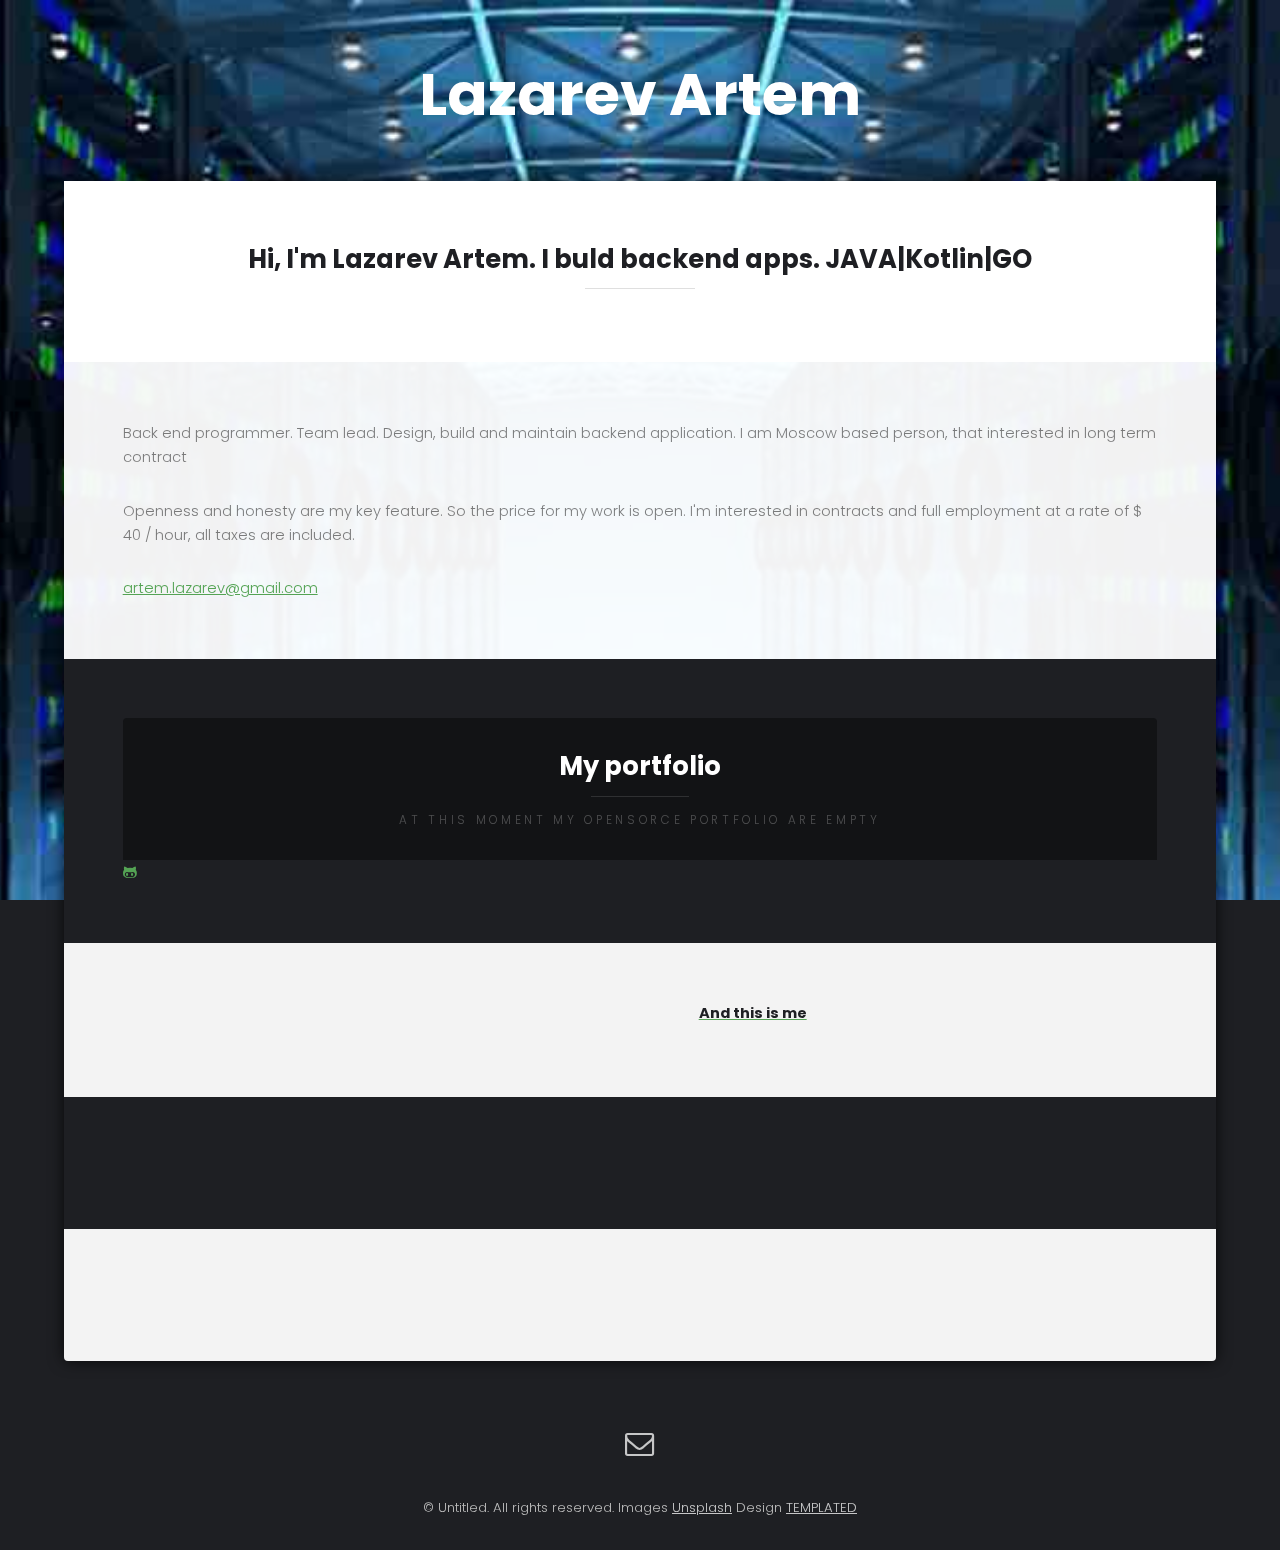
==== www/index.html @ 6e10d2b7 "init" ====
<!DOCTYPE HTML>

<html>
	<head>
		<title>LA</title>
		<meta charset="utf-8" />
		<meta name="viewport" content="width=device-width, initial-scale=1" />
		<link rel="stylesheet" href="assets/css/main.css" />

		<script async src="https://www.googletagmanager.com/gtag/js?id=UA-123275744-1"></script>
	  <script>
	    window.dataLayer = window.dataLayer || [];
	    function gtag(){dataLayer.push(arguments);}
	    gtag('js', new Date());
	  gtag('config', 'UA-123275744-1');
	  </script>

	</head>
	<script type="text/javascript">
	    function gen_mail_to_link(lhs,rhs,subject) {
	        document.write("<a href=\"mailto");
	        document.write(":" + lhs + "@");
	        document.write(rhs + "?subject=" + subject + "\">" + lhs + "@" + rhs + "<\/a>");
	    }
	</script>

	<body>

		<!-- Header -->
			<header id="header">
				<div class="logo"><a href="#">Lazarev Artem<span></span></a></div>
			</header>
		<!-- Main -->
			<section id="main">
				<div class="inner">

				<!-- One -->
					<section id="one" class="wrapper style1">

						<div class="image fit flush">
							<img src="" alt="" />
						</div>
						<header class="special">
							<h2>Hi, I'm Lazarev Artem. I buld backend apps. JAVA|Kotlin|GO</h2>
							<p></p>
						</header>
						<div class="content">
							<p>Back end programmer. Team lead. Design, build and maintain backend application. I am Moscow based person, that interested in long term contract </p>
							<p>Openness and honesty are my key feature. So the price for my work is open. I'm interested in contracts and full employment at a rate of $ 40 / hour, all taxes are included.</p>
							<p>
								<script type="text/javascript">
								    gen_mail_to_link('artem.lazarev','gmail.com','mail from homepage');
								</script>
								<noscript>
								  <em>Email address protected by JavaScript. Activate JavaScript to see the email.</em>
								</noscript>
							</p>

						</div>
					</section>

				<!-- Two -->
					<section id="two" class="wrapper style2">
						<header>
							<h2>My portfolio</h2>
							<p>At this moment my opensorce portfolio are empty</p>
						</header>
						<div class="content">
							<div class="gallery">
								<div class="4u">
									<div class="image fit flush">
										<a href="https://developer.github.com/assets/images/hero-circuit-bg.svg" class="icon fa-github-alt"><span class="label">github profile</span></a>
									</div>
								</div>
								<div>
									<div class="image fit flush">
										<a href=""><img src="" alt="" /></a>
									</div>
								</div>
								<div>
									<div class="image fit flush">
										<a href=""><img src="" alt="" /></a>
									</div>
								</div>
								<div>
									<div class="image fit flush">
										<a href=""><img src="" alt="" /></a>
									</div>
								</div>
							</div>
						</div>
					</section>

				<!-- Three -->
					<section id="three" class="wrapper">
						<div class="spotlight">
							<div class="4u gallery">
								<div class="image left">
									<a href="https://pp.userapi.com/c630120/v630120530/25cd3/kszMlzkMTBA.jpg">
									<img src="https://pp.userapi.com/c630120/v630120889/5b6c9/kuyHldd5pmo.jpg?ava=1" alt="" />
								</div>
							</div>
							<div class="inner">
								<h1>And this is me</h1>
								<p></p>
							</div>
						</div>
						<div class="spotlight alt">
							<div class="image flush"><img src="" alt="" /></div>
							<div  class="inner">
								<h3></h3>
								<p></p>
							</div>
						</div>
						<div class="spotlight">
							<div class="image flush"><img src="" alt="" /></div>
							<div class="inner">
								<h3></h3>
								<p></p>
							</div>
						</div>
					</section>

				</div>
			</section>

		<!-- Footer -->
			<footer id="footer">
				<div class="container">
					<ul class="icons">
						<li><a href="#" class="icon fa-envelope-o"><span class="label">Email</span></a></li>
					</ul>
				</div>
				<div class="copyright">
					&copy; Untitled. All rights reserved. Images <a href="https://unsplash.com">Unsplash</a> Design <a href="https://templated.co">TEMPLATED</a>
				</div>
			</footer>

		<!-- Scripts -->
			<script src="assets/js/jquery.min.js"></script>
			<script src="assets/js/jquery.poptrox.min.js"></script>
			<script src="assets/js/skel.min.js"></script>
			<script src="assets/js/util.js"></script>
			<script src="assets/js/main.js"></script>

	</body>
</html>
---- www/assets/css/main.css ----
@import url(font-awesome.min.css);
@import url("https://fonts.googleapis.com/css?family=Poppins:300,400,500,600,700");

/*
	Caminar by TEMPLATED
	templated.co @templatedco
	Released for free under the Creative Commons Attribution 3.0 license (templated.co/license)
*/

/* Reset */

	html, body, div, span, applet, object, iframe, h1, h2, h3, h4, h5, h6, p, blockquote, pre, a, abbr, acronym, address, big, cite, code, del, dfn, em, img, ins, kbd, q, s, samp, small, strike, strong, sub, sup, tt, var, b, u, i, center, dl, dt, dd, ol, ul, li, fieldset, form, label, legend, table, caption, tbody, tfoot, thead, tr, th, td, article, aside, canvas, details, embed, figure, figcaption, footer, header, hgroup, menu, nav, output, ruby, section, summary, time, mark, audio, video {
		margin: 0;
		padding: 0;
		border: 0;
		font-size: 100%;
		font: inherit;
		vertical-align: baseline;
	}

	article, aside, details, figcaption, figure, footer, header, hgroup, menu, nav, section {
		display: block;
	}

	body {
		line-height: 1;
	}

	ol, ul {
		list-style: none;
	}

	blockquote, q {
		quotes: none;
	}

	blockquote:before, blockquote:after, q:before, q:after {
		content: '';
		content: none;
	}

	table {
		border-collapse: collapse;
		border-spacing: 0;
	}

	body {
		-webkit-text-size-adjust: none;
	}

/* Box Model */

	*, *:before, *:after {
		-moz-box-sizing: border-box;
		-webkit-box-sizing: border-box;
		box-sizing: border-box;
	}

/* Containers */

	.container {
		margin-left: auto;
		margin-right: auto;
	}

	.container.\31 25\25 {
		width: 100%;
		max-width: 100rem;
		min-width: 80rem;
	}

	.container.\37 5\25 {
		width: 60rem;
	}

	.container.\35 0\25 {
		width: 40rem;
	}

	.container.\32 5\25 {
		width: 20rem;
	}

	.container {
		width: 80rem;
	}

	@media screen and (max-width: 1680px) {

		.container.\31 25\25 {
			width: 100%;
			max-width: 100rem;
			min-width: 80rem;
		}

		.container.\37 5\25 {
			width: 60rem;
		}

		.container.\35 0\25 {
			width: 40rem;
		}

		.container.\32 5\25 {
			width: 20rem;
		}

		.container {
			width: 80rem;
		}

	}

	@media screen and (max-width: 1280px) {

		.container.\31 25\25 {
			width: 100%;
			max-width: 81.25rem;
			min-width: 65rem;
		}

		.container.\37 5\25 {
			width: 48.75rem;
		}

		.container.\35 0\25 {
			width: 32.5rem;
		}

		.container.\32 5\25 {
			width: 16.25rem;
		}

		.container {
			width: 65rem;
		}

	}

	@media screen and (max-width: 980px) {

		.container.\31 25\25 {
			width: 100%;
			max-width: 112.5%;
			min-width: 90%;
		}

		.container.\37 5\25 {
			width: 67.5%;
		}

		.container.\35 0\25 {
			width: 45%;
		}

		.container.\32 5\25 {
			width: 22.5%;
		}

		.container {
			width: 90%;
		}

	}

	@media screen and (max-width: 736px) {

		.container.\31 25\25 {
			width: 100%;
			max-width: 112.5%;
			min-width: 90%;
		}

		.container.\37 5\25 {
			width: 67.5%;
		}

		.container.\35 0\25 {
			width: 45%;
		}

		.container.\32 5\25 {
			width: 22.5%;
		}

		.container {
			width: 90% !important;
		}

	}

	@media screen and (max-width: 480px) {

		.container.\31 25\25 {
			width: 100%;
			max-width: 112.5%;
			min-width: 90%;
		}

		.container.\37 5\25 {
			width: 67.5%;
		}

		.container.\35 0\25 {
			width: 45%;
		}

		.container.\32 5\25 {
			width: 22.5%;
		}

		.container {
			width: 90% !important;
		}

	}

/* Grid */

	.row {
		border-bottom: solid 1px transparent;
		-moz-box-sizing: border-box;
		-webkit-box-sizing: border-box;
		box-sizing: border-box;
	}

	.row > * {
		float: left;
		-moz-box-sizing: border-box;
		-webkit-box-sizing: border-box;
		box-sizing: border-box;
	}

	.row:after, .row:before {
		content: '';
		display: block;
		clear: both;
		height: 0;
	}

	.row.uniform > * > :first-child {
		margin-top: 0;
	}

	.row.uniform > * > :last-child {
		margin-bottom: 0;
	}

	.row.\30 \25 > * {
		padding: 0 0 0 0rem;
	}

	.row.\30 \25 {
		margin: 0 0 -1px 0rem;
	}

	.row.uniform.\30 \25 > * {
		padding: 0rem 0 0 0rem;
	}

	.row.uniform.\30 \25 {
		margin: 0rem 0 -1px 0rem;
	}

	.row > * {
		padding: 0 0 0 2rem;
	}

	.row {
		margin: 0 0 -1px -2rem;
	}

	.row.uniform > * {
		padding: 2rem 0 0 2rem;
	}

	.row.uniform {
		margin: -2rem 0 -1px -2rem;
	}

	.row.\32 00\25 > * {
		padding: 0 0 0 4rem;
	}

	.row.\32 00\25 {
		margin: 0 0 -1px -4rem;
	}

	.row.uniform.\32 00\25 > * {
		padding: 4rem 0 0 4rem;
	}

	.row.uniform.\32 00\25 {
		margin: -4rem 0 -1px -4rem;
	}

	.row.\31 50\25 > * {
		padding: 0 0 0 3rem;
	}

	.row.\31 50\25 {
		margin: 0 0 -1px -3rem;
	}

	.row.uniform.\31 50\25 > * {
		padding: 3rem 0 0 3rem;
	}

	.row.uniform.\31 50\25 {
		margin: -3rem 0 -1px -3rem;
	}

	.row.\35 0\25 > * {
		padding: 0 0 0 1rem;
	}

	.row.\35 0\25 {
		margin: 0 0 -1px -1rem;
	}

	.row.uniform.\35 0\25 > * {
		padding: 1rem 0 0 1rem;
	}

	.row.uniform.\35 0\25 {
		margin: -1rem 0 -1px -1rem;
	}

	.row.\32 5\25 > * {
		padding: 0 0 0 0.5rem;
	}

	.row.\32 5\25 {
		margin: 0 0 -1px -0.5rem;
	}

	.row.uniform.\32 5\25 > * {
		padding: 0.5rem 0 0 0.5rem;
	}

	.row.uniform.\32 5\25 {
		margin: -0.5rem 0 -1px -0.5rem;
	}

	.\31 2u, .\31 2u\24 {
		width: 100%;
		clear: none;
		margin-left: 0;
	}

	.\31 1u, .\31 1u\24 {
		width: 91.6666666667%;
		clear: none;
		margin-left: 0;
	}

	.\31 0u, .\31 0u\24 {
		width: 83.3333333333%;
		clear: none;
		margin-left: 0;
	}

	.\39 u, .\39 u\24 {
		width: 75%;
		clear: none;
		margin-left: 0;
	}

	.\38 u, .\38 u\24 {
		width: 66.6666666667%;
		clear: none;
		margin-left: 0;
	}

	.\37 u, .\37 u\24 {
		width: 58.3333333333%;
		clear: none;
		margin-left: 0;
	}

	.\36 u, .\36 u\24 {
		width: 50%;
		clear: none;
		margin-left: 0;
	}

	.\35 u, .\35 u\24 {
		width: 41.6666666667%;
		clear: none;
		margin-left: 0;
	}

	.\34 u, .\34 u\24 {
		width: 33.3333333333%;
		clear: none;
		margin-left: 0;
	}

	.\33 u, .\33 u\24 {
		width: 25%;
		clear: none;
		margin-left: 0;
	}

	.\32 u, .\32 u\24 {
		width: 16.6666666667%;
		clear: none;
		margin-left: 0;
	}

	.\31 u, .\31 u\24 {
		width: 8.3333333333%;
		clear: none;
		margin-left: 0;
	}

	.\31 2u\24 + *,
	.\31 1u\24 + *,
	.\31 0u\24 + *,
	.\39 u\24 + *,
	.\38 u\24 + *,
	.\37 u\24 + *,
	.\36 u\24 + *,
	.\35 u\24 + *,
	.\34 u\24 + *,
	.\33 u\24 + *,
	.\32 u\24 + *,
	.\31 u\24 + * {
		clear: left;
	}

	.\-11u {
		margin-left: 91.66667%;
	}

	.\-10u {
		margin-left: 83.33333%;
	}

	.\-9u {
		margin-left: 75%;
	}

	.\-8u {
		margin-left: 66.66667%;
	}

	.\-7u {
		margin-left: 58.33333%;
	}

	.\-6u {
		margin-left: 50%;
	}

	.\-5u {
		margin-left: 41.66667%;
	}

	.\-4u {
		margin-left: 33.33333%;
	}

	.\-3u {
		margin-left: 25%;
	}

	.\-2u {
		margin-left: 16.66667%;
	}

	.\-1u {
		margin-left: 8.33333%;
	}

	@media screen and (max-width: 1680px) {

		.row > * {
			padding: 0 0 0 2rem;
		}

		.row {
			margin: 0 0 -1px -2rem;
		}

		.row.uniform > * {
			padding: 2rem 0 0 2rem;
		}

		.row.uniform {
			margin: -2rem 0 -1px -2rem;
		}

		.row.\32 00\25 > * {
			padding: 0 0 0 4rem;
		}

		.row.\32 00\25 {
			margin: 0 0 -1px -4rem;
		}

		.row.uniform.\32 00\25 > * {
			padding: 4rem 0 0 4rem;
		}

		.row.uniform.\32 00\25 {
			margin: -4rem 0 -1px -4rem;
		}

		.row.\31 50\25 > * {
			padding: 0 0 0 3rem;
		}

		.row.\31 50\25 {
			margin: 0 0 -1px -3rem;
		}

		.row.uniform.\31 50\25 > * {
			padding: 3rem 0 0 3rem;
		}

		.row.uniform.\31 50\25 {
			margin: -3rem 0 -1px -3rem;
		}

		.row.\35 0\25 > * {
			padding: 0 0 0 1rem;
		}

		.row.\35 0\25 {
			margin: 0 0 -1px -1rem;
		}

		.row.uniform.\35 0\25 > * {
			padding: 1rem 0 0 1rem;
		}

		.row.uniform.\35 0\25 {
			margin: -1rem 0 -1px -1rem;
		}

		.row.\32 5\25 > * {
			padding: 0 0 0 0.5rem;
		}

		.row.\32 5\25 {
			margin: 0 0 -1px -0.5rem;
		}

		.row.uniform.\32 5\25 > * {
			padding: 0.5rem 0 0 0.5rem;
		}

		.row.uniform.\32 5\25 {
			margin: -0.5rem 0 -1px -0.5rem;
		}

		.\31 2u\28xlarge\29, .\31 2u\24\28xlarge\29 {
			width: 100%;
			clear: none;
			margin-left: 0;
		}

		.\31 1u\28xlarge\29, .\31 1u\24\28xlarge\29 {
			width: 91.6666666667%;
			clear: none;
			margin-left: 0;
		}

		.\31 0u\28xlarge\29, .\31 0u\24\28xlarge\29 {
			width: 83.3333333333%;
			clear: none;
			margin-left: 0;
		}

		.\39 u\28xlarge\29, .\39 u\24\28xlarge\29 {
			width: 75%;
			clear: none;
			margin-left: 0;
		}

		.\38 u\28xlarge\29, .\38 u\24\28xlarge\29 {
			width: 66.6666666667%;
			clear: none;
			margin-left: 0;
		}

		.\37 u\28xlarge\29, .\37 u\24\28xlarge\29 {
			width: 58.3333333333%;
			clear: none;
			margin-left: 0;
		}

		.\36 u\28xlarge\29, .\36 u\24\28xlarge\29 {
			width: 50%;
			clear: none;
			margin-left: 0;
		}

		.\35 u\28xlarge\29, .\35 u\24\28xlarge\29 {
			width: 41.6666666667%;
			clear: none;
			margin-left: 0;
		}

		.\34 u\28xlarge\29, .\34 u\24\28xlarge\29 {
			width: 33.3333333333%;
			clear: none;
			margin-left: 0;
		}

		.\33 u\28xlarge\29, .\33 u\24\28xlarge\29 {
			width: 25%;
			clear: none;
			margin-left: 0;
		}

		.\32 u\28xlarge\29, .\32 u\24\28xlarge\29 {
			width: 16.6666666667%;
			clear: none;
			margin-left: 0;
		}

		.\31 u\28xlarge\29, .\31 u\24\28xlarge\29 {
			width: 8.3333333333%;
			clear: none;
			margin-left: 0;
		}

		.\31 2u\24\28xlarge\29 + *,
		.\31 1u\24\28xlarge\29 + *,
		.\31 0u\24\28xlarge\29 + *,
		.\39 u\24\28xlarge\29 + *,
		.\38 u\24\28xlarge\29 + *,
		.\37 u\24\28xlarge\29 + *,
		.\36 u\24\28xlarge\29 + *,
		.\35 u\24\28xlarge\29 + *,
		.\34 u\24\28xlarge\29 + *,
		.\33 u\24\28xlarge\29 + *,
		.\32 u\24\28xlarge\29 + *,
		.\31 u\24\28xlarge\29 + * {
			clear: left;
		}

		.\-11u\28xlarge\29 {
			margin-left: 91.66667%;
		}

		.\-10u\28xlarge\29 {
			margin-left: 83.33333%;
		}

		.\-9u\28xlarge\29 {
			margin-left: 75%;
		}

		.\-8u\28xlarge\29 {
			margin-left: 66.66667%;
		}

		.\-7u\28xlarge\29 {
			margin-left: 58.33333%;
		}

		.\-6u\28xlarge\29 {
			margin-left: 50%;
		}

		.\-5u\28xlarge\29 {
			margin-left: 41.66667%;
		}

		.\-4u\28xlarge\29 {
			margin-left: 33.33333%;
		}

		.\-3u\28xlarge\29 {
			margin-left: 25%;
		}

		.\-2u\28xlarge\29 {
			margin-left: 16.66667%;
		}

		.\-1u\28xlarge\29 {
			margin-left: 8.33333%;
		}

	}

	@media screen and (max-width: 1280px) {

		.row > * {
			padding: 0 0 0 1.5rem;
		}

		.row {
			margin: 0 0 -1px -1.5rem;
		}

		.row.uniform > * {
			padding: 1.5rem 0 0 1.5rem;
		}

		.row.uniform {
			margin: -1.5rem 0 -1px -1.5rem;
		}

		.row.\32 00\25 > * {
			padding: 0 0 0 3rem;
		}

		.row.\32 00\25 {
			margin: 0 0 -1px -3rem;
		}

		.row.uniform.\32 00\25 > * {
			padding: 3rem 0 0 3rem;
		}

		.row.uniform.\32 00\25 {
			margin: -3rem 0 -1px -3rem;
		}

		.row.\31 50\25 > * {
			padding: 0 0 0 2.25rem;
		}

		.row.\31 50\25 {
			margin: 0 0 -1px -2.25rem;
		}

		.row.uniform.\31 50\25 > * {
			padding: 2.25rem 0 0 2.25rem;
		}

		.row.uniform.\31 50\25 {
			margin: -2.25rem 0 -1px -2.25rem;
		}

		.row.\35 0\25 > * {
			padding: 0 0 0 0.75rem;
		}

		.row.\35 0\25 {
			margin: 0 0 -1px -0.75rem;
		}

		.row.uniform.\35 0\25 > * {
			padding: 0.75rem 0 0 0.75rem;
		}

		.row.uniform.\35 0\25 {
			margin: -0.75rem 0 -1px -0.75rem;
		}

		.row.\32 5\25 > * {
			padding: 0 0 0 0.375rem;
		}

		.row.\32 5\25 {
			margin: 0 0 -1px -0.375rem;
		}

		.row.uniform.\32 5\25 > * {
			padding: 0.375rem 0 0 0.375rem;
		}

		.row.uniform.\32 5\25 {
			margin: -0.375rem 0 -1px -0.375rem;
		}

		.\31 2u\28large\29, .\31 2u\24\28large\29 {
			width: 100%;
			clear: none;
			margin-left: 0;
		}

		.\31 1u\28large\29, .\31 1u\24\28large\29 {
			width: 91.6666666667%;
			clear: none;
			margin-left: 0;
		}

		.\31 0u\28large\29, .\31 0u\24\28large\29 {
			width: 83.3333333333%;
			clear: none;
			margin-left: 0;
		}

		.\39 u\28large\29, .\39 u\24\28large\29 {
			width: 75%;
			clear: none;
			margin-left: 0;
		}

		.\38 u\28large\29, .\38 u\24\28large\29 {
			width: 66.6666666667%;
			clear: none;
			margin-left: 0;
		}

		.\37 u\28large\29, .\37 u\24\28large\29 {
			width: 58.3333333333%;
			clear: none;
			margin-left: 0;
		}

		.\36 u\28large\29, .\36 u\24\28large\29 {
			width: 50%;
			clear: none;
			margin-left: 0;
		}

		.\35 u\28large\29, .\35 u\24\28large\29 {
			width: 41.6666666667%;
			clear: none;
			margin-left: 0;
		}

		.\34 u\28large\29, .\34 u\24\28large\29 {
			width: 33.3333333333%;
			clear: none;
			margin-left: 0;
		}

		.\33 u\28large\29, .\33 u\24\28large\29 {
			width: 25%;
			clear: none;
			margin-left: 0;
		}

		.\32 u\28large\29, .\32 u\24\28large\29 {
			width: 16.6666666667%;
			clear: none;
			margin-left: 0;
		}

		.\31 u\28large\29, .\31 u\24\28large\29 {
			width: 8.3333333333%;
			clear: none;
			margin-left: 0;
		}

		.\31 2u\24\28large\29 + *,
		.\31 1u\24\28large\29 + *,
		.\31 0u\24\28large\29 + *,
		.\39 u\24\28large\29 + *,
		.\38 u\24\28large\29 + *,
		.\37 u\24\28large\29 + *,
		.\36 u\24\28large\29 + *,
		.\35 u\24\28large\29 + *,
		.\34 u\24\28large\29 + *,
		.\33 u\24\28large\29 + *,
		.\32 u\24\28large\29 + *,
		.\31 u\24\28large\29 + * {
			clear: left;
		}

		.\-11u\28large\29 {
			margin-left: 91.66667%;
		}

		.\-10u\28large\29 {
			margin-left: 83.33333%;
		}

		.\-9u\28large\29 {
			margin-left: 75%;
		}

		.\-8u\28large\29 {
			margin-left: 66.66667%;
		}

		.\-7u\28large\29 {
			margin-left: 58.33333%;
		}

		.\-6u\28large\29 {
			margin-left: 50%;
		}

		.\-5u\28large\29 {
			margin-left: 41.66667%;
		}

		.\-4u\28large\29 {
			margin-left: 33.33333%;
		}

		.\-3u\28large\29 {
			margin-left: 25%;
		}

		.\-2u\28large\29 {
			margin-left: 16.66667%;
		}

		.\-1u\28large\29 {
			margin-left: 8.33333%;
		}

	}

	@media screen and (max-width: 980px) {

		.row > * {
			padding: 0 0 0 1.5rem;
		}

		.row {
			margin: 0 0 -1px -1.5rem;
		}

		.row.uniform > * {
			padding: 1.5rem 0 0 1.5rem;
		}

		.row.uniform {
			margin: -1.5rem 0 -1px -1.5rem;
		}

		.row.\32 00\25 > * {
			padding: 0 0 0 3rem;
		}

		.row.\32 00\25 {
			margin: 0 0 -1px -3rem;
		}

		.row.uniform.\32 00\25 > * {
			padding: 3rem 0 0 3rem;
		}

		.row.uniform.\32 00\25 {
			margin: -3rem 0 -1px -3rem;
		}

		.row.\31 50\25 > * {
			padding: 0 0 0 2.25rem;
		}

		.row.\31 50\25 {
			margin: 0 0 -1px -2.25rem;
		}

		.row.uniform.\31 50\25 > * {
			padding: 2.25rem 0 0 2.25rem;
		}

		.row.uniform.\31 50\25 {
			margin: -2.25rem 0 -1px -2.25rem;
		}

		.row.\35 0\25 > * {
			padding: 0 0 0 0.75rem;
		}

		.row.\35 0\25 {
			margin: 0 0 -1px -0.75rem;
		}

		.row.uniform.\35 0\25 > * {
			padding: 0.75rem 0 0 0.75rem;
		}

		.row.uniform.\35 0\25 {
			margin: -0.75rem 0 -1px -0.75rem;
		}

		.row.\32 5\25 > * {
			padding: 0 0 0 0.375rem;
		}

		.row.\32 5\25 {
			margin: 0 0 -1px -0.375rem;
		}

		.row.uniform.\32 5\25 > * {
			padding: 0.375rem 0 0 0.375rem;
		}

		.row.uniform.\32 5\25 {
			margin: -0.375rem 0 -1px -0.375rem;
		}

		.\31 2u\28medium\29, .\31 2u\24\28medium\29 {
			width: 100%;
			clear: none;
			margin-left: 0;
		}

		.\31 1u\28medium\29, .\31 1u\24\28medium\29 {
			width: 91.6666666667%;
			clear: none;
			margin-left: 0;
		}

		.\31 0u\28medium\29, .\31 0u\24\28medium\29 {
			width: 83.3333333333%;
			clear: none;
			margin-left: 0;
		}

		.\39 u\28medium\29, .\39 u\24\28medium\29 {
			width: 75%;
			clear: none;
			margin-left: 0;
		}

		.\38 u\28medium\29, .\38 u\24\28medium\29 {
			width: 66.6666666667%;
			clear: none;
			margin-left: 0;
		}

		.\37 u\28medium\29, .\37 u\24\28medium\29 {
			width: 58.3333333333%;
			clear: none;
			margin-left: 0;
		}

		.\36 u\28medium\29, .\36 u\24\28medium\29 {
			width: 50%;
			clear: none;
			margin-left: 0;
		}

		.\35 u\28medium\29, .\35 u\24\28medium\29 {
			width: 41.6666666667%;
			clear: none;
			margin-left: 0;
		}

		.\34 u\28medium\29, .\34 u\24\28medium\29 {
			width: 33.3333333333%;
			clear: none;
			margin-left: 0;
		}

		.\33 u\28medium\29, .\33 u\24\28medium\29 {
			width: 25%;
			clear: none;
			margin-left: 0;
		}

		.\32 u\28medium\29, .\32 u\24\28medium\29 {
			width: 16.6666666667%;
			clear: none;
			margin-left: 0;
		}

		.\31 u\28medium\29, .\31 u\24\28medium\29 {
			width: 8.3333333333%;
			clear: none;
			margin-left: 0;
		}

		.\31 2u\24\28medium\29 + *,
		.\31 1u\24\28medium\29 + *,
		.\31 0u\24\28medium\29 + *,
		.\39 u\24\28medium\29 + *,
		.\38 u\24\28medium\29 + *,
		.\37 u\24\28medium\29 + *,
		.\36 u\24\28medium\29 + *,
		.\35 u\24\28medium\29 + *,
		.\34 u\24\28medium\29 + *,
		.\33 u\24\28medium\29 + *,
		.\32 u\24\28medium\29 + *,
		.\31 u\24\28medium\29 + * {
			clear: left;
		}

		.\-11u\28medium\29 {
			margin-left: 91.66667%;
		}

		.\-10u\28medium\29 {
			margin-left: 83.33333%;
		}

		.\-9u\28medium\29 {
			margin-left: 75%;
		}

		.\-8u\28medium\29 {
			margin-left: 66.66667%;
		}

		.\-7u\28medium\29 {
			margin-left: 58.33333%;
		}

		.\-6u\28medium\29 {
			margin-left: 50%;
		}

		.\-5u\28medium\29 {
			margin-left: 41.66667%;
		}

		.\-4u\28medium\29 {
			margin-left: 33.33333%;
		}

		.\-3u\28medium\29 {
			margin-left: 25%;
		}

		.\-2u\28medium\29 {
			margin-left: 16.66667%;
		}

		.\-1u\28medium\29 {
			margin-left: 8.33333%;
		}

	}

	@media screen and (max-width: 736px) {

		.row > * {
			padding: 0 0 0 1.25rem;
		}

		.row {
			margin: 0 0 -1px -1.25rem;
		}

		.row.uniform > * {
			padding: 1.25rem 0 0 1.25rem;
		}

		.row.uniform {
			margin: -1.25rem 0 -1px -1.25rem;
		}

		.row.\32 00\25 > * {
			padding: 0 0 0 2.5rem;
		}

		.row.\32 00\25 {
			margin: 0 0 -1px -2.5rem;
		}

		.row.uniform.\32 00\25 > * {
			padding: 2.5rem 0 0 2.5rem;
		}

		.row.uniform.\32 00\25 {
			margin: -2.5rem 0 -1px -2.5rem;
		}

		.row.\31 50\25 > * {
			padding: 0 0 0 1.875rem;
		}

		.row.\31 50\25 {
			margin: 0 0 -1px -1.875rem;
		}

		.row.uniform.\31 50\25 > * {
			padding: 1.875rem 0 0 1.875rem;
		}

		.row.uniform.\31 50\25 {
			margin: -1.875rem 0 -1px -1.875rem;
		}

		.row.\35 0\25 > * {
			padding: 0 0 0 0.625rem;
		}

		.row.\35 0\25 {
			margin: 0 0 -1px -0.625rem;
		}

		.row.uniform.\35 0\25 > * {
			padding: 0.625rem 0 0 0.625rem;
		}

		.row.uniform.\35 0\25 {
			margin: -0.625rem 0 -1px -0.625rem;
		}

		.row.\32 5\25 > * {
			padding: 0 0 0 0.3125rem;
		}

		.row.\32 5\25 {
			margin: 0 0 -1px -0.3125rem;
		}

		.row.uniform.\32 5\25 > * {
			padding: 0.3125rem 0 0 0.3125rem;
		}

		.row.uniform.\32 5\25 {
			margin: -0.3125rem 0 -1px -0.3125rem;
		}

		.\31 2u\28small\29, .\31 2u\24\28small\29 {
			width: 100%;
			clear: none;
			margin-left: 0;
		}

		.\31 1u\28small\29, .\31 1u\24\28small\29 {
			width: 91.6666666667%;
			clear: none;
			margin-left: 0;
		}

		.\31 0u\28small\29, .\31 0u\24\28small\29 {
			width: 83.3333333333%;
			clear: none;
			margin-left: 0;
		}

		.\39 u\28small\29, .\39 u\24\28small\29 {
			width: 75%;
			clear: none;
			margin-left: 0;
		}

		.\38 u\28small\29, .\38 u\24\28small\29 {
			width: 66.6666666667%;
			clear: none;
			margin-left: 0;
		}

		.\37 u\28small\29, .\37 u\24\28small\29 {
			width: 58.3333333333%;
			clear: none;
			margin-left: 0;
		}

		.\36 u\28small\29, .\36 u\24\28small\29 {
			width: 50%;
			clear: none;
			margin-left: 0;
		}

		.\35 u\28small\29, .\35 u\24\28small\29 {
			width: 41.6666666667%;
			clear: none;
			margin-left: 0;
		}

		.\34 u\28small\29, .\34 u\24\28small\29 {
			width: 33.3333333333%;
			clear: none;
			margin-left: 0;
		}

		.\33 u\28small\29, .\33 u\24\28small\29 {
			width: 25%;
			clear: none;
			margin-left: 0;
		}

		.\32 u\28small\29, .\32 u\24\28small\29 {
			width: 16.6666666667%;
			clear: none;
			margin-left: 0;
		}

		.\31 u\28small\29, .\31 u\24\28small\29 {
			width: 8.3333333333%;
			clear: none;
			margin-left: 0;
		}

		.\31 2u\24\28small\29 + *,
		.\31 1u\24\28small\29 + *,
		.\31 0u\24\28small\29 + *,
		.\39 u\24\28small\29 + *,
		.\38 u\24\28small\29 + *,
		.\37 u\24\28small\29 + *,
		.\36 u\24\28small\29 + *,
		.\35 u\24\28small\29 + *,
		.\34 u\24\28small\29 + *,
		.\33 u\24\28small\29 + *,
		.\32 u\24\28small\29 + *,
		.\31 u\24\28small\29 + * {
			clear: left;
		}

		.\-11u\28small\29 {
			margin-left: 91.66667%;
		}

		.\-10u\28small\29 {
			margin-left: 83.33333%;
		}

		.\-9u\28small\29 {
			margin-left: 75%;
		}

		.\-8u\28small\29 {
			margin-left: 66.66667%;
		}

		.\-7u\28small\29 {
			margin-left: 58.33333%;
		}

		.\-6u\28small\29 {
			margin-left: 50%;
		}

		.\-5u\28small\29 {
			margin-left: 41.66667%;
		}

		.\-4u\28small\29 {
			margin-left: 33.33333%;
		}

		.\-3u\28small\29 {
			margin-left: 25%;
		}

		.\-2u\28small\29 {
			margin-left: 16.66667%;
		}

		.\-1u\28small\29 {
			margin-left: 8.33333%;
		}

	}

	@media screen and (max-width: 480px) {

		.row > * {
			padding: 0 0 0 1.25rem;
		}

		.row {
			margin: 0 0 -1px -1.25rem;
		}

		.row.uniform > * {
			padding: 1.25rem 0 0 1.25rem;
		}

		.row.uniform {
			margin: -1.25rem 0 -1px -1.25rem;
		}

		.row.\32 00\25 > * {
			padding: 0 0 0 2.5rem;
		}

		.row.\32 00\25 {
			margin: 0 0 -1px -2.5rem;
		}

		.row.uniform.\32 00\25 > * {
			padding: 2.5rem 0 0 2.5rem;
		}

		.row.uniform.\32 00\25 {
			margin: -2.5rem 0 -1px -2.5rem;
		}

		.row.\31 50\25 > * {
			padding: 0 0 0 1.875rem;
		}

		.row.\31 50\25 {
			margin: 0 0 -1px -1.875rem;
		}

		.row.uniform.\31 50\25 > * {
			padding: 1.875rem 0 0 1.875rem;
		}

		.row.uniform.\31 50\25 {
			margin: -1.875rem 0 -1px -1.875rem;
		}

		.row.\35 0\25 > * {
			padding: 0 0 0 0.625rem;
		}

		.row.\35 0\25 {
			margin: 0 0 -1px -0.625rem;
		}

		.row.uniform.\35 0\25 > * {
			padding: 0.625rem 0 0 0.625rem;
		}

		.row.uniform.\35 0\25 {
			margin: -0.625rem 0 -1px -0.625rem;
		}

		.row.\32 5\25 > * {
			padding: 0 0 0 0.3125rem;
		}

		.row.\32 5\25 {
			margin: 0 0 -1px -0.3125rem;
		}

		.row.uniform.\32 5\25 > * {
			padding: 0.3125rem 0 0 0.3125rem;
		}

		.row.uniform.\32 5\25 {
			margin: -0.3125rem 0 -1px -0.3125rem;
		}

		.\31 2u\28xsmall\29, .\31 2u\24\28xsmall\29 {
			width: 100%;
			clear: none;
			margin-left: 0;
		}

		.\31 1u\28xsmall\29, .\31 1u\24\28xsmall\29 {
			width: 91.6666666667%;
			clear: none;
			margin-left: 0;
		}

		.\31 0u\28xsmall\29, .\31 0u\24\28xsmall\29 {
			width: 83.3333333333%;
			clear: none;
			margin-left: 0;
		}

		.\39 u\28xsmall\29, .\39 u\24\28xsmall\29 {
			width: 75%;
			clear: none;
			margin-left: 0;
		}

		.\38 u\28xsmall\29, .\38 u\24\28xsmall\29 {
			width: 66.6666666667%;
			clear: none;
			margin-left: 0;
		}

		.\37 u\28xsmall\29, .\37 u\24\28xsmall\29 {
			width: 58.3333333333%;
			clear: none;
			margin-left: 0;
		}

		.\36 u\28xsmall\29, .\36 u\24\28xsmall\29 {
			width: 50%;
			clear: none;
			margin-left: 0;
		}

		.\35 u\28xsmall\29, .\35 u\24\28xsmall\29 {
			width: 41.6666666667%;
			clear: none;
			margin-left: 0;
		}

		.\34 u\28xsmall\29, .\34 u\24\28xsmall\29 {
			width: 33.3333333333%;
			clear: none;
			margin-left: 0;
		}

		.\33 u\28xsmall\29, .\33 u\24\28xsmall\29 {
			width: 25%;
			clear: none;
			margin-left: 0;
		}

		.\32 u\28xsmall\29, .\32 u\24\28xsmall\29 {
			width: 16.6666666667%;
			clear: none;
			margin-left: 0;
		}

		.\31 u\28xsmall\29, .\31 u\24\28xsmall\29 {
			width: 8.3333333333%;
			clear: none;
			margin-left: 0;
		}

		.\31 2u\24\28xsmall\29 + *,
		.\31 1u\24\28xsmall\29 + *,
		.\31 0u\24\28xsmall\29 + *,
		.\39 u\24\28xsmall\29 + *,
		.\38 u\24\28xsmall\29 + *,
		.\37 u\24\28xsmall\29 + *,
		.\36 u\24\28xsmall\29 + *,
		.\35 u\24\28xsmall\29 + *,
		.\34 u\24\28xsmall\29 + *,
		.\33 u\24\28xsmall\29 + *,
		.\32 u\24\28xsmall\29 + *,
		.\31 u\24\28xsmall\29 + * {
			clear: left;
		}

		.\-11u\28xsmall\29 {
			margin-left: 91.66667%;
		}

		.\-10u\28xsmall\29 {
			margin-left: 83.33333%;
		}

		.\-9u\28xsmall\29 {
			margin-left: 75%;
		}

		.\-8u\28xsmall\29 {
			margin-left: 66.66667%;
		}

		.\-7u\28xsmall\29 {
			margin-left: 58.33333%;
		}

		.\-6u\28xsmall\29 {
			margin-left: 50%;
		}

		.\-5u\28xsmall\29 {
			margin-left: 41.66667%;
		}

		.\-4u\28xsmall\29 {
			margin-left: 33.33333%;
		}

		.\-3u\28xsmall\29 {
			margin-left: 25%;
		}

		.\-2u\28xsmall\29 {
			margin-left: 16.66667%;
		}

		.\-1u\28xsmall\29 {
			margin-left: 8.33333%;
		}

	}

/* Basic */

	@-ms-viewport {
		width: device-width;
	}

	body {
		-ms-overflow-style: scrollbar;
	}

	@media screen and (max-width: 480px) {

		html, body {
			min-width: 320px;
		}

	}

	body {
		background: #fff;
	}

		body.is-loading *, body.is-loading *:before, body.is-loading *:after {
			-moz-animation: none !important;
			-webkit-animation: none !important;
			-ms-animation: none !important;
			animation: none !important;
			-moz-transition: none !important;
			-webkit-transition: none !important;
			-ms-transition: none !important;
			transition: none !important;
		}

/* Type */

	html {
		font-size: 13pt;
	}

		@media screen and (max-width: 1680px) {

			html {
				font-size: 11pt;
			}

		}

		@media screen and (max-width: 1280px) {

			html {
				font-size: 11pt;
			}

		}

		@media screen and (max-width: 980px) {

			html {
				font-size: 12pt;
			}

		}

		@media screen and (max-width: 736px) {

			html {
				font-size: 12pt;
			}

		}

		@media screen and (max-width: 480px) {

			html {
				font-size: 12pt;
			}

		}

	body {
		background-color: #fff;
		color: rgba(0, 0, 0, 0.5);
	}

	body, input, select, textarea {
		font-family: "Poppins", sans-serif;
		font-weight: 300;
		font-size: 1rem;
		line-height: 1.65;
	}

	a {
		text-decoration: underline;
	}

		a:hover {
			text-decoration: none;
		}

	strong, b {
		font-weight: 600;
	}

	em, i {
		font-style: italic;
	}

	p {
		margin: 0 0 2rem 0;
	}

		p:last-child {
			margin: 0;
		}

		p.special {
			text-transform: uppercase;
			font-size: .75rem;
			font-weight: 300;
			margin: 0 0 .5rem 0;
			padding: 0 0 1rem 0;
			letter-spacing: .25rem;
		}

			p.special:after {
				content: '';
				position: absolute;
				margin: auto;
				right: 0;
				bottom: 0;
				left: 0;
				width: 50%;
				height: 1px;
				background-color: rgba(0, 0, 0, 0.125);
			}

	h1, h2, h3, h4, h5, h6 {
		font-weight: 700;
		line-height: 1.5;
		margin: 0 0 1rem 0;
	}

		h1 a, h2 a, h3 a, h4 a, h5 a, h6 a {
			color: inherit;
			text-decoration: none;
		}

	h2 {
		font-size: 1.75rem;
	}

	h3 {
		font-size: 1.35rem;
	}

	h4 {
		font-size: 1.1rem;
	}

	h5 {
		font-size: 0.9rem;
	}

	h6 {
		font-size: 0.7rem;
	}

	sub {
		font-size: 0.8rem;
		position: relative;
		top: 0.5rem;
	}

	sup {
		font-size: 0.8rem;
		position: relative;
		top: -0.5rem;
	}

	blockquote {
		border-left: solid 4px;
		font-style: italic;
		margin: 0 0 2rem 0;
		padding: 0.5rem 0 0.5rem 2rem;
	}

	code {
		border-radius: 4px;
		border: solid 1px;
		font-family: "Courier New", monospace;
		font-size: 0.9rem;
		margin: 0 0.25rem;
		padding: 0.25rem 0.65rem;
	}

	pre {
		-webkit-overflow-scrolling: touch;
		font-family: "Courier New", monospace;
		font-size: 0.9rem;
		margin: 0 0 2rem 0;
	}

		pre code {
			display: block;
			line-height: 1.75;
			padding: 1rem 1.5rem;
			overflow-x: auto;
		}

	hr {
		border: 0;
		border-bottom: solid 1px;
		margin: 2rem 0;
	}

		hr.major {
			margin: 3rem 0;
		}

	.align-left {
		text-align: left;
	}

	.align-center {
		text-align: center;
	}

	.align-right {
		text-align: right;
	}

	input, select, textarea {
		color: #1e1f23;
	}

	a {
		color: #54a354;
	}

	strong, b {
		color: #1e1f23;
	}

	h1, h2, h3, h4, h5, h6 {
		color: #1e1f23;
	}

	blockquote {
		border-left-color: rgba(144, 144, 144, 0.25);
	}

	code {
		background: rgba(144, 144, 144, 0.075);
		border-color: rgba(144, 144, 144, 0.25);
	}

	hr {
		border-bottom-color: rgba(144, 144, 144, 0.25);
	}

/* Box */

	.box {
		margin-bottom: 2rem;
		background: rgba(255, 255, 255, 0.95);
		border-radius: 4px;
	}

		.box .image.fit {
			margin: 0;
			border-radius: 0;
		}

			.box .image.fit img {
				border-radius: 0;
			}

		.box header {
			margin: 0 0 2rem 0;
		}

			.box header h2 {
				margin-bottom: 1rem;
				position: relative;
				padding-bottom: 1rem;
				font-weight: 700;
			}

				.box header h2:after {
					content: '';
					position: absolute;
					margin: auto;
					right: 0;
					bottom: 0;
					left: 0;
					width: 10%;
					height: 1px;
					background-color: rgba(0, 0, 0, 0.125);
				}

			.box header p {
				text-transform: uppercase;
				font-size: .75rem;
				font-weight: 300;
				margin: 1rem 0;
				padding: 0;
				letter-spacing: .25rem;
			}

		.box .content {
			padding: 3rem;
		}

		.box > :last-child,
		.box > :last-child > :last-child,
		.box > :last-child > :last-child > :last-child {
			margin-bottom: 0;
		}

		.box.alt {
			border: 0;
			border-radius: 0;
			padding: 0;
		}

		@media screen and (max-width: 736px) {

			.box .content {
				padding: 2rem;
			}

		}

	.box {
		border-color: rgba(144, 144, 144, 0.25);
	}

/* Button */

	input[type="submit"],
	input[type="reset"],
	input[type="button"],
	button,
	.button {
		-moz-appearance: none;
		-webkit-appearance: none;
		-ms-appearance: none;
		appearance: none;
		-moz-transition: background-color 0.2s ease-in-out, color 0.2s ease-in-out;
		-webkit-transition: background-color 0.2s ease-in-out, color 0.2s ease-in-out;
		-ms-transition: background-color 0.2s ease-in-out, color 0.2s ease-in-out;
		transition: background-color 0.2s ease-in-out, color 0.2s ease-in-out;
		border-radius: 4px;
		border: 0;
		cursor: pointer;
		display: inline-block;
		font-weight: 300;
		height: 2.85rem;
		line-height: 2.95rem;
		padding: 0 1.5rem;
		text-align: center;
		text-decoration: none;
		text-transform: uppercase;
		white-space: nowrap;
	}

		input[type="submit"].icon,
		input[type="reset"].icon,
		input[type="button"].icon,
		button.icon,
		.button.icon {
			padding-left: 1.35rem;
		}

			input[type="submit"].icon:before,
			input[type="reset"].icon:before,
			input[type="button"].icon:before,
			button.icon:before,
			.button.icon:before {
				margin-right: 0.5rem;
			}

		input[type="submit"].fit,
		input[type="reset"].fit,
		input[type="button"].fit,
		button.fit,
		.button.fit {
			display: block;
			margin: 0 0 1rem 0;
			width: 100%;
		}

		input[type="submit"].small,
		input[type="reset"].small,
		input[type="button"].small,
		button.small,
		.button.small {
			font-size: 0.8rem;
		}

		input[type="submit"].big,
		input[type="reset"].big,
		input[type="button"].big,
		button.big,
		.button.big {
			font-size: 1.35rem;
		}

		input[type="submit"].disabled, input[type="submit"]:disabled,
		input[type="reset"].disabled,
		input[type="reset"]:disabled,
		input[type="button"].disabled,
		input[type="button"]:disabled,
		button.disabled,
		button:disabled,
		.button.disabled,
		.button:disabled {
			-moz-pointer-events: none;
			-webkit-pointer-events: none;
			-ms-pointer-events: none;
			pointer-events: none;
			opacity: 0.25;
		}

		@media screen and (max-width: 480px) {

			input[type="submit"],
			input[type="reset"],
			input[type="button"],
			button,
			.button {
				padding: 0;
				width: 100%;
			}

		}

	input[type="submit"],
	input[type="reset"],
	input[type="button"],
	button,
	.button {
		background-color: #f2f2f2;
		color: #000 !important;
	}

		input[type="submit"]:hover,
		input[type="reset"]:hover,
		input[type="button"]:hover,
		button:hover,
		.button:hover {
			background-color: white;
		}

		input[type="submit"]:active,
		input[type="reset"]:active,
		input[type="button"]:active,
		button:active,
		.button:active {
			background-color: #e5e5e5;
		}

		input[type="submit"].alt,
		input[type="reset"].alt,
		input[type="button"].alt,
		button.alt,
		.button.alt {
			background-color: transparent;
			box-shadow: inset 0 0 0 2px rgba(144, 144, 144, 0.25);
			color: #1e1f23 !important;
		}

			input[type="submit"].alt:hover,
			input[type="reset"].alt:hover,
			input[type="button"].alt:hover,
			button.alt:hover,
			.button.alt:hover {
				background-color: rgba(144, 144, 144, 0.075);
			}

			input[type="submit"].alt:active,
			input[type="reset"].alt:active,
			input[type="button"].alt:active,
			button.alt:active,
			.button.alt:active {
				background-color: rgba(144, 144, 144, 0.2);
			}

			input[type="submit"].alt.icon:before,
			input[type="reset"].alt.icon:before,
			input[type="button"].alt.icon:before,
			button.alt.icon:before,
			.button.alt.icon:before {
				color: #bbb;
			}

		input[type="submit"].special,
		input[type="reset"].special,
		input[type="button"].special,
		button.special,
		.button.special {
			background-color: #54a354;
			color: #ffffff !important;
		}

			input[type="submit"].special:hover,
			input[type="reset"].special:hover,
			input[type="button"].special:hover,
			button.special:hover,
			.button.special:hover {
				background-color: #62ae62;
			}

			input[type="submit"].special:active,
			input[type="reset"].special:active,
			input[type="button"].special:active,
			button.special:active,
			.button.special:active {
				background-color: #4b924b;
			}

/* Form */

	form {
		margin: 0 0 2rem 0;
	}

	label {
		display: block;
		font-size: 0.9rem;
		font-weight: 700;
		margin: 0 0 1rem 0;
	}

	input[type="text"],
	input[type="password"],
	input[type="email"],
	select,
	textarea {
		-moz-appearance: none;
		-webkit-appearance: none;
		-ms-appearance: none;
		appearance: none;
		border-radius: 4px;
		border: none;
		border: solid 1px;
		color: inherit;
		display: block;
		outline: 0;
		padding: 0 1rem;
		text-decoration: none;
		width: 100%;
	}

		input[type="text"]:invalid,
		input[type="password"]:invalid,
		input[type="email"]:invalid,
		select:invalid,
		textarea:invalid {
			box-shadow: none;
		}

	.select-wrapper {
		text-decoration: none;
		display: block;
		position: relative;
	}

		.select-wrapper:before {
			-moz-osx-font-smoothing: grayscale;
			-webkit-font-smoothing: antialiased;
			font-family: FontAwesome;
			font-style: normal;
			font-weight: normal;
			text-transform: none !important;
		}

		.select-wrapper:before {
			content: '\f078';
			display: block;
			height: 2.75rem;
			line-height: 2.75rem;
			pointer-events: none;
			position: absolute;
			right: 0;
			text-align: center;
			top: 0;
			width: 2.75rem;
		}

		.select-wrapper select::-ms-expand {
			display: none;
		}

	input[type="text"],
	input[type="password"],
	input[type="email"],
	select {
		height: 2.75rem;
	}

	textarea {
		padding: 0.75rem 1rem;
	}

	input[type="checkbox"],
	input[type="radio"] {
		-moz-appearance: none;
		-webkit-appearance: none;
		-ms-appearance: none;
		appearance: none;
		display: block;
		float: left;
		margin-right: -2rem;
		opacity: 0;
		width: 1rem;
		z-index: -1;
	}

		input[type="checkbox"] + label,
		input[type="radio"] + label {
			text-decoration: none;
			cursor: pointer;
			display: inline-block;
			font-size: 1rem;
			font-weight: 300;
			padding-left: 2.4rem;
			padding-right: 0.75rem;
			position: relative;
		}

			input[type="checkbox"] + label:before,
			input[type="radio"] + label:before {
				-moz-osx-font-smoothing: grayscale;
				-webkit-font-smoothing: antialiased;
				font-family: FontAwesome;
				font-style: normal;
				font-weight: normal;
				text-transform: none !important;
			}

			input[type="checkbox"] + label:before,
			input[type="radio"] + label:before {
				border-radius: 4px;
				border: solid 1px;
				content: '';
				display: inline-block;
				height: 1.65rem;
				left: 0;
				line-height: 1.58125rem;
				position: absolute;
				text-align: center;
				top: 0;
				width: 1.65rem;
			}

		input[type="checkbox"]:checked + label:before,
		input[type="radio"]:checked + label:before {
			content: '\f00c';
		}

	input[type="checkbox"] + label:before {
		border-radius: 4px;
	}

	input[type="radio"] + label:before {
		border-radius: 100%;
	}

	::-webkit-input-placeholder {
		opacity: 1.0;
	}

	:-moz-placeholder {
		opacity: 1.0;
	}

	::-moz-placeholder {
		opacity: 1.0;
	}

	:-ms-input-placeholder {
		opacity: 1.0;
	}

	.formerize-placeholder {
		opacity: 1.0;
	}

	label {
		color: #1e1f23;
	}

	input[type="text"],
	input[type="password"],
	input[type="email"],
	select,
	textarea {
		background: rgba(144, 144, 144, 0.075);
		border-color: rgba(144, 144, 144, 0.25);
	}

		input[type="text"]:focus,
		input[type="password"]:focus,
		input[type="email"]:focus,
		select:focus,
		textarea:focus {
			border-color: #54a354;
			box-shadow: 0 0 0 1px #54a354;
		}

	.select-wrapper:before {
		color: rgba(144, 144, 144, 0.25);
	}

	input[type="checkbox"] + label,
	input[type="radio"] + label {
		color: rgba(0, 0, 0, 0.5);
	}

		input[type="checkbox"] + label:before,
		input[type="radio"] + label:before {
			background: rgba(144, 144, 144, 0.075);
			border-color: rgba(144, 144, 144, 0.25);
		}

	input[type="checkbox"]:checked + label:before,
	input[type="radio"]:checked + label:before {
		background-color: #54a354;
		border-color: #54a354;
		color: #ffffff;
	}

	input[type="checkbox"]:focus + label:before,
	input[type="radio"]:focus + label:before {
		border-color: #54a354;
		box-shadow: 0 0 0 1px #54a354;
	}

	::-webkit-input-placeholder {
		color: #bbb !important;
	}

	:-moz-placeholder {
		color: #bbb !important;
	}

	::-moz-placeholder {
		color: #bbb !important;
	}

	:-ms-input-placeholder {
		color: #bbb !important;
	}

	.formerize-placeholder {
		color: #bbb !important;
	}

/* Gallery */

	.gallery {
		width: 100%;
		margin: 0;
		display: -moz-flex;
		display: -webkit-flex;
		display: -ms-flex;
		display: flex;
		-moz-flex-wrap: wrap;
		-webkit-flex-wrap: wrap;
		-ms-flex-wrap: wrap;
		flex-wrap: wrap;
		-moz-align-items: stretch;
		-webkit-align-items: stretch;
		-ms-align-items: stretch;
		align-items: stretch;
	}

		.gallery .image.fit {
			margin: 0;
		}

		.gallery > * {
			-moz-flex-shrink: 1;
			-webkit-flex-shrink: 1;
			-ms-flex-shrink: 1;
			flex-shrink: 1;
			-moz-flex-grow: 0;
			-webkit-flex-grow: 0;
			-ms-flex-grow: 0;
			flex-grow: 0;
		}

		.gallery > * {
			width: 50%;
		}

		@media screen and (max-width: 980px) {

			.gallery > * {
				width: 100%;
			}

		}

/* Icon */

	.icon {
		text-decoration: none;
		border-bottom: none;
		position: relative;
	}

		.icon:before {
			-moz-osx-font-smoothing: grayscale;
			-webkit-font-smoothing: antialiased;
			font-family: FontAwesome;
			font-style: normal;
			font-weight: normal;
			text-transform: none !important;
		}

		.icon > .label {
			display: none;
		}

/* Image */

	.image {
		display: inline-block;
		position: relative;
	}

		.image.flush {
			margin: 0 !important;
		}

		.image img {
			display: block;
		}

		.image.left, .image.right {
			max-width: 50%;
		}

			.image.left img, .image.right img {
				width: 100%;
			}

		.image.left {
			float: left;
			margin: 0 1rem 1rem 0;
			top: 0.25rem;
		}

		.image.right {
			float: right;
			margin: 0 0 1rem 1rem;
			top: 0.25rem;
		}

		.image.fit {
			display: block;
			margin: 0 0 2rem 0;
			width: 100%;
		}

			.image.fit img {
				width: 100%;
			}

		.image.main {
			display: block;
			margin: 0 0 3rem 0;
			width: 100%;
		}

			.image.main img {
				width: 100%;
			}

/* List */

	ol {
		list-style: decimal;
		margin: 0 0 2rem 0;
		padding-left: 1.25rem;
	}

		ol li {
			padding-left: 0.25rem;
		}

	ul {
		list-style: disc;
		margin: 0 0 2rem 0;
		padding-left: 1rem;
	}

		ul li {
			padding-left: 0.5rem;
		}

		ul.alt {
			list-style: none;
			padding-left: 0;
		}

			ul.alt li {
				border-top: solid 1px;
				padding: 0.5rem 0;
			}

				ul.alt li:first-child {
					border-top: 0;
					padding-top: 0;
				}

		ul.icons {
			cursor: default;
			list-style: none;
			padding-left: 0;
		}

			ul.icons li {
				display: inline-block;
				padding: 0 1rem 0 0;
			}

				ul.icons li:last-child {
					padding-right: 0;
				}

				ul.icons li .icon:before {
					font-size: 2rem;
				}

		ul.actions {
			cursor: default;
			list-style: none;
			padding-left: 0;
		}

			ul.actions li {
				display: inline-block;
				padding: 0 1rem 0 0;
				vertical-align: middle;
			}

				ul.actions li:last-child {
					padding-right: 0;
				}

			ul.actions.small li {
				padding: 0 0.5rem 0 0;
			}

			ul.actions.vertical li {
				display: block;
				padding: 1rem 0 0 0;
			}

				ul.actions.vertical li:first-child {
					padding-top: 0;
				}

				ul.actions.vertical li > * {
					margin-bottom: 0;
				}

			ul.actions.vertical.small li {
				padding: 0.5rem 0 0 0;
			}

				ul.actions.vertical.small li:first-child {
					padding-top: 0;
				}

			ul.actions.fit {
				display: table;
				margin-left: -1rem;
				padding: 0;
				table-layout: fixed;
				width: calc(100% + 1rem);
			}

				ul.actions.fit li {
					display: table-cell;
					padding: 0 0 0 1rem;
				}

					ul.actions.fit li > * {
						margin-bottom: 0;
					}

				ul.actions.fit.small {
					margin-left: -0.5rem;
					width: calc(100% + 0.5rem);
				}

					ul.actions.fit.small li {
						padding: 0 0 0 0.5rem;
					}

			@media screen and (max-width: 480px) {

				ul.actions {
					margin: 0 0 2rem 0;
				}

					ul.actions li {
						padding: 1rem 0 0 0;
						display: block;
						text-align: center;
						width: 100%;
					}

						ul.actions li:first-child {
							padding-top: 0;
						}

						ul.actions li > * {
							width: 100%;
							margin: 0 !important;
						}

							ul.actions li > *.icon:before {
								margin-left: -2rem;
							}

					ul.actions.small li {
						padding: 0.5rem 0 0 0;
					}

						ul.actions.small li:first-child {
							padding-top: 0;
						}

			}

	dl {
		margin: 0 0 2rem 0;
	}

		dl dt {
			display: block;
			font-weight: 700;
			margin: 0 0 1rem 0;
		}

		dl dd {
			margin-left: 2rem;
		}

	ul.alt li {
		border-top-color: rgba(144, 144, 144, 0.25);
	}

/* Section/Article */

	section.special, article.special {
		text-align: center;
	}

	header p {
		position: relative;
		margin: 0 0 1.5rem 0;
	}

	header h2 + p {
		font-size: 1.25rem;
		margin-top: -1rem;
	}

	header h3 + p {
		font-size: 1.1rem;
		margin-top: -0.8rem;
	}

	header h4 + p,
	header h5 + p,
	header h6 + p {
		font-size: 0.9rem;
		margin-top: -0.6rem;
	}

	header p {
		color: #bbb;
	}

/*Spotlight */

	.spotlight {
		display: -moz-flex;
		display: -webkit-flex;
		display: -ms-flex;
		display: flex;
		-moz-flex-wrap: wrap;
		-webkit-flex-wrap: wrap;
		-ms-flex-wrap: wrap;
		flex-wrap: wrap;
		-moz-align-items: center;
		-webkit-align-items: center;
		-ms-align-items: center;
		align-items: center;
	}

		.spotlight > * {
			-moz-flex-shrink: 1;
			-webkit-flex-shrink: 1;
			-ms-flex-shrink: 1;
			flex-shrink: 1;
			-moz-flex-grow: 0;
			-webkit-flex-grow: 0;
			-ms-flex-grow: 0;
			flex-grow: 0;
		}

		.spotlight > * {
			width: 50%;
		}

		.spotlight p:last-child {
			margin: 0;
		}

		.spotlight .inner {
			padding: 6rem;
		}

		.spotlight .image {
			margin: 0;
		}

			.spotlight .image img {
				width: 100%;
			}

		.spotlight.alt {
			background: #1e1f23;
			color: rgba(255, 255, 255, 0.25);
			display: -moz-flex;
			display: -webkit-flex;
			display: -ms-flex;
			display: flex;
			-moz-flex-wrap: wrap;
			-webkit-flex-wrap: wrap;
			-ms-flex-wrap: wrap;
			flex-wrap: wrap;
			-moz-align-items: center;
			-webkit-align-items: center;
			-ms-align-items: center;
			align-items: center;
			text-align: right;
		}

			.spotlight.alt > * {
				-moz-flex-shrink: 1;
				-webkit-flex-shrink: 1;
				-ms-flex-shrink: 1;
				flex-shrink: 1;
				-moz-flex-grow: 0;
				-webkit-flex-grow: 0;
				-ms-flex-grow: 0;
				flex-grow: 0;
			}

			.spotlight.alt h3 {
				color: #FFF;
			}

			.spotlight.alt .image {
				-moz-order: 2;
				-webkit-order: 2;
				-ms-order: 2;
				order: 2;
			}

		@media screen and (max-width: 1280px) {

			.spotlight .inner {
				padding: 4rem;
			}

		}

		@media screen and (max-width: 980px) {

			.spotlight {
				display: -moz-flex;
				display: -webkit-flex;
				display: -ms-flex;
				display: flex;
				-moz-flex-wrap: wrap;
				-webkit-flex-wrap: wrap;
				-ms-flex-wrap: wrap;
				flex-wrap: wrap;
				-moz-align-items: center;
				-webkit-align-items: center;
				-ms-align-items: center;
				align-items: center;
				text-align: center;
			}

				.spotlight > * {
					-moz-flex-shrink: 1;
					-webkit-flex-shrink: 1;
					-ms-flex-shrink: 1;
					flex-shrink: 1;
					-moz-flex-grow: 0;
					-webkit-flex-grow: 0;
					-ms-flex-grow: 0;
					flex-grow: 0;
				}

				.spotlight > * {
					width: 100%;
				}

				.spotlight.alt {
					display: -moz-flex;
					display: -webkit-flex;
					display: -ms-flex;
					display: flex;
					-moz-flex-wrap: wrap;
					-webkit-flex-wrap: wrap;
					-ms-flex-wrap: wrap;
					flex-wrap: wrap;
					-moz-align-items: center;
					-webkit-align-items: center;
					-ms-align-items: center;
					align-items: center;
					text-align: center;
				}

					.spotlight.alt > * {
						-moz-flex-shrink: 1;
						-webkit-flex-shrink: 1;
						-ms-flex-shrink: 1;
						flex-shrink: 1;
						-moz-flex-grow: 0;
						-webkit-flex-grow: 0;
						-ms-flex-grow: 0;
						flex-grow: 0;
					}

					.spotlight.alt .image {
						-moz-order: 0;
						-webkit-order: 0;
						-ms-order: 0;
						order: 0;
					}

		}

		@media screen and (max-width: 736px) {

			.spotlight .inner {
				padding: 2rem;
			}

		}

/* Table */

	.table-wrapper {
		-webkit-overflow-scrolling: touch;
		overflow-x: auto;
	}

	table {
		margin: 0 0 2rem 0;
		width: 100%;
	}

		table tbody tr {
			border: solid 1px;
			border-left: 0;
			border-right: 0;
		}

		table td {
			padding: 0.75rem 0.75rem;
		}

		table th {
			font-size: 0.9rem;
			font-weight: 700;
			padding: 0 0.75rem 0.75rem 0.75rem;
			text-align: left;
		}

		table thead {
			border-bottom: solid 2px;
		}

		table tfoot {
			border-top: solid 2px;
		}

		table.alt {
			border-collapse: separate;
		}

			table.alt tbody tr td {
				border: solid 1px;
				border-left-width: 0;
				border-top-width: 0;
			}

				table.alt tbody tr td:first-child {
					border-left-width: 1px;
				}

			table.alt tbody tr:first-child td {
				border-top-width: 1px;
			}

			table.alt thead {
				border-bottom: 0;
			}

			table.alt tfoot {
				border-top: 0;
			}

	table tbody tr {
		border-color: rgba(144, 144, 144, 0.25);
	}

		table tbody tr:nth-child(2n + 1) {
			background-color: rgba(144, 144, 144, 0.075);
		}

	table th {
		color: #1e1f23;
	}

	table thead {
		border-bottom-color: rgba(144, 144, 144, 0.25);
	}

	table tfoot {
		border-top-color: rgba(144, 144, 144, 0.25);
	}

	table.alt tbody tr td {
		border-color: rgba(144, 144, 144, 0.25);
	}

/* Header */

	body {
		background-color: #1e1f23;
		padding-top: 8rem;
	}

		body.is-loading:after {
			visibility: hidden;
			opacity: 0;
		}

		body:after {
			-moz-pointer-events: none;
			-webkit-pointer-events: none;
			-ms-pointer-events: none;
			pointer-events: none;
			-moz-transition: opacity 1.5s ease-in-out, visibility 1.5s;
			-webkit-transition: opacity 1.5s ease-in-out, visibility 1.5s;
			-ms-transition: opacity 1.5s ease-in-out, visibility 1.5s;
			transition: opacity 1.5s ease-in-out, visibility 1.5s;
			content: '';
			background-image: url(../../images/bg.jpg);
			background-attachment: fixed;
			background-position: center;
			background-repeat: no-repeat;
			background-size: cover;
			position: fixed;
			display: block;
			top: 0;
			left: 0;
			height: 100%;
			width: 100%;
			z-index: -1;
			visibility: visible;
			opacity: 1;
		}

			@media screen and (max-width: 980px) {

				body:after {
					background-attachment: scroll;
					background-position: top;
					background-size: 100%;
				}

			}

	#header {
		color: #a6a6a6;
		cursor: default;
		position: relative;
		text-align: center;
		z-index: 10001;
	}

		#header > .logo {
			margin: 0 0 4rem 0;
			padding: 0;
		}

			#header > .logo a {
				font-size: 4rem;
				font-weight: 700;
				color: #FFF;
				text-decoration: none;
				line-height: 1rem;
			}

			#header > .logo span {
				font-weight: 300;
				font-size: 1rem;
				display: block;
				color: rgba(255, 255, 255, 0.65);
			}

	@media screen and (max-width: 1280px) {

		body {
			padding-top: 6rem;
			background-attachment: scroll;
			background-size: auto;
			background-position: top;
		}

	}

	@media screen and (max-width: 736px) {

		#header > .logo {
			margin: 0 0 2rem 0;
		}

			#header > .logo a {
				font-size: 3rem;
			}

	}

/* Main */

	#main > .inner {
		margin: 0 auto;
		width: 80rem;
		max-width: 90%;
		margin-bottom: 2rem;
		background: rgba(255, 255, 255, 0.95);
		-webkit-box-shadow: 0px 0px 15px 0px rgba(0, 0, 0, 0.75);
		-moz-box-shadow: 0px 0px 15px 0px rgba(0, 0, 0, 0.75);
		box-shadow: 0px 0px 15px 0px rgba(0, 0, 0, 0.75);
		border-radius: 4px;
	}

	@media screen and (max-width: 980px) {

		#main .image {
			width: 100%;
			min-width: 100%;
			float: none;
			margin: 0 0 2rem 0;
		}

			#main .image img {
				width: 100%;
			}

	}

	.wrapper > header {
		text-align: center;
		background: #FFF;
		padding: 2rem;
		margin: 0;
	}

		.wrapper > header h2 {
			position: relative;
			padding-bottom: .75rem;
		}

			.wrapper > header h2:after {
				content: '';
				position: absolute;
				margin: auto;
				right: 0;
				bottom: 0;
				left: 0;
				width: 10%;
				height: 1px;
				background-color: rgba(0, 0, 0, 0.125);
			}

		.wrapper > header p {
			text-transform: uppercase;
			font-weight: 300;
			font-size: .8rem;
			letter-spacing: .25rem;
			margin: 0;
		}

		.wrapper > header.special {
			padding: 4rem 2rem;
		}

			@media screen and (max-width: 980px) {

				.wrapper > header.special {
					padding: 3rem 2rem;
				}

			}

		@media screen and (max-width: 736px) {

			.wrapper > header {
				padding: 1.5rem;
			}

				.wrapper > header h2 {
					font-size: 1.5rem;
				}

					.wrapper > header h2:after {
						width: 50%;
					}

		}

	.wrapper.style1 .content {
		padding: 6rem;
	}

		@media screen and (max-width: 1280px) {

			.wrapper.style1 .content {
				padding: 4rem;
			}

		}

		@media screen and (max-width: 736px) {

			.wrapper.style1 .content {
				padding: 2rem;
			}

		}

	.wrapper.style2 {
		background: #1e1f23;
		padding: 6rem;
	}

		.wrapper.style2 header {
			background: #121315;
			border-radius: 4px 4px 0 0;
		}

			.wrapper.style2 header h2 {
				color: #FFF;
			}

				.wrapper.style2 header h2:after {
					background-color: rgba(255, 255, 255, 0.125);
				}

			.wrapper.style2 header p {
				color: rgba(255, 255, 255, 0.25);
			}

		@media screen and (max-width: 1280px) {

			.wrapper.style2 {
				padding: 4rem;
			}

		}

		@media screen and (max-width: 736px) {

			.wrapper.style2 {
				padding: 2rem;
			}

		}

/* Footer */

	#footer {
		padding: 2rem 0 0.1rem 0 ;
		text-align: center;
	}

		#footer a {
			color: rgba(255, 255, 255, 0.75);
		}

			#footer a:hover {
				color: #FFF;
			}

		#footer .copyright {
			color: #bbb;
			font-size: 0.9rem;
			margin: 0 0 2rem 0;
			padding: 0 1rem;
			text-align: center;
		}

		@media screen and (max-width: 736px) {

			#footer {
				padding: 1rem 0 0.1rem 0 ;
			}

		}
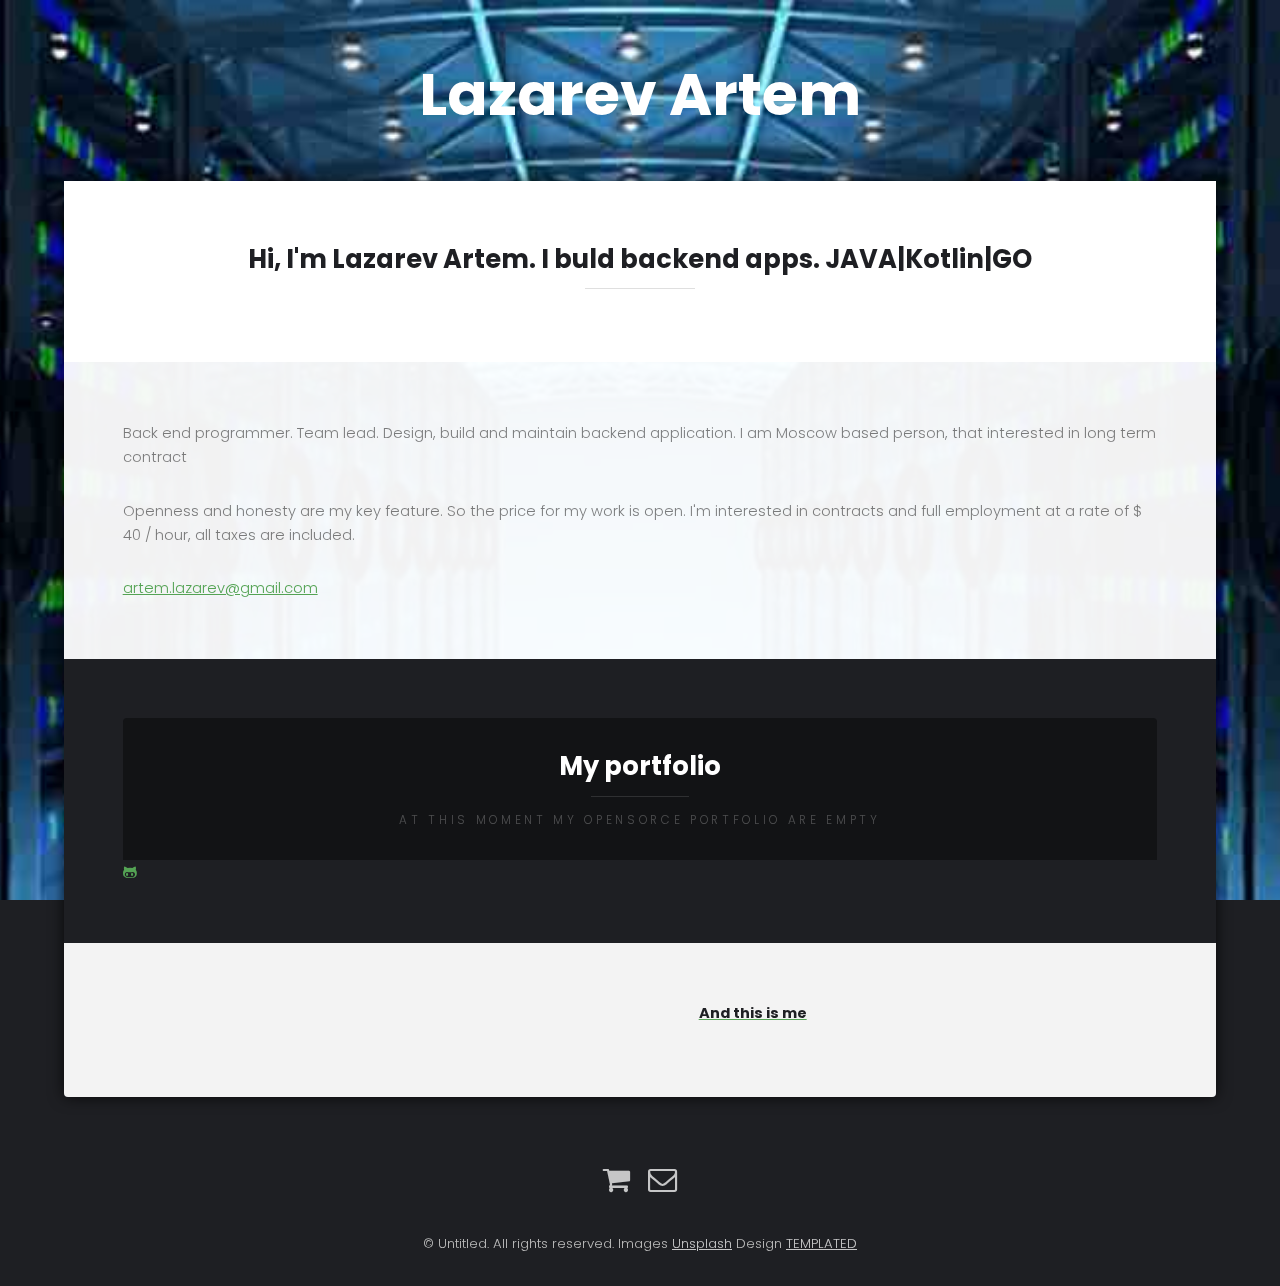
==== commit 75b2d264: "go runtime" ====
--- a/www/index.html
+++ b/www/index.html
@@ -2,11 +2,11 @@
 
 <html>
 	<head>
-		<title>LA</title>
+		<title>Artem Lazarev</title>
 		<meta charset="utf-8" />
 		<meta name="viewport" content="width=device-width, initial-scale=1" />
 		<link rel="stylesheet" href="assets/css/main.css" />
-
+		<meta des  <meta name="description" content="Lazarev Artem Артем Лазарев" />
 		<script async src="https://www.googletagmanager.com/gtag/js?id=UA-123275744-1"></script>
 	  <script>
 	    window.dataLayer = window.dataLayer || [];
@@ -105,20 +105,7 @@
 								<p></p>
 							</div>
 						</div>
-						<div class="spotlight alt">
-							<div class="image flush"><img src="" alt="" /></div>
-							<div  class="inner">
-								<h3></h3>
-								<p></p>
-							</div>
-						</div>
-						<div class="spotlight">
-							<div class="image flush"><img src="" alt="" /></div>
-							<div class="inner">
-								<h3></h3>
-								<p></p>
-							</div>
-						</div>
+
 					</section>
 
 				</div>
@@ -128,7 +115,8 @@
 			<footer id="footer">
 				<div class="container">
 					<ul class="icons">
-						<li><a href="#" class="icon fa-envelope-o"><span class="label">Email</span></a></li>
+						<li><a href="shop" class="icon fa-shopping-cart"><span class="label">Email</span></a></li>
+						<li><a href="admin" class="icon fa-envelope-o"><span class="label">Email</span></a></li>
 					</ul>
 				</div>
 				<div class="copyright">
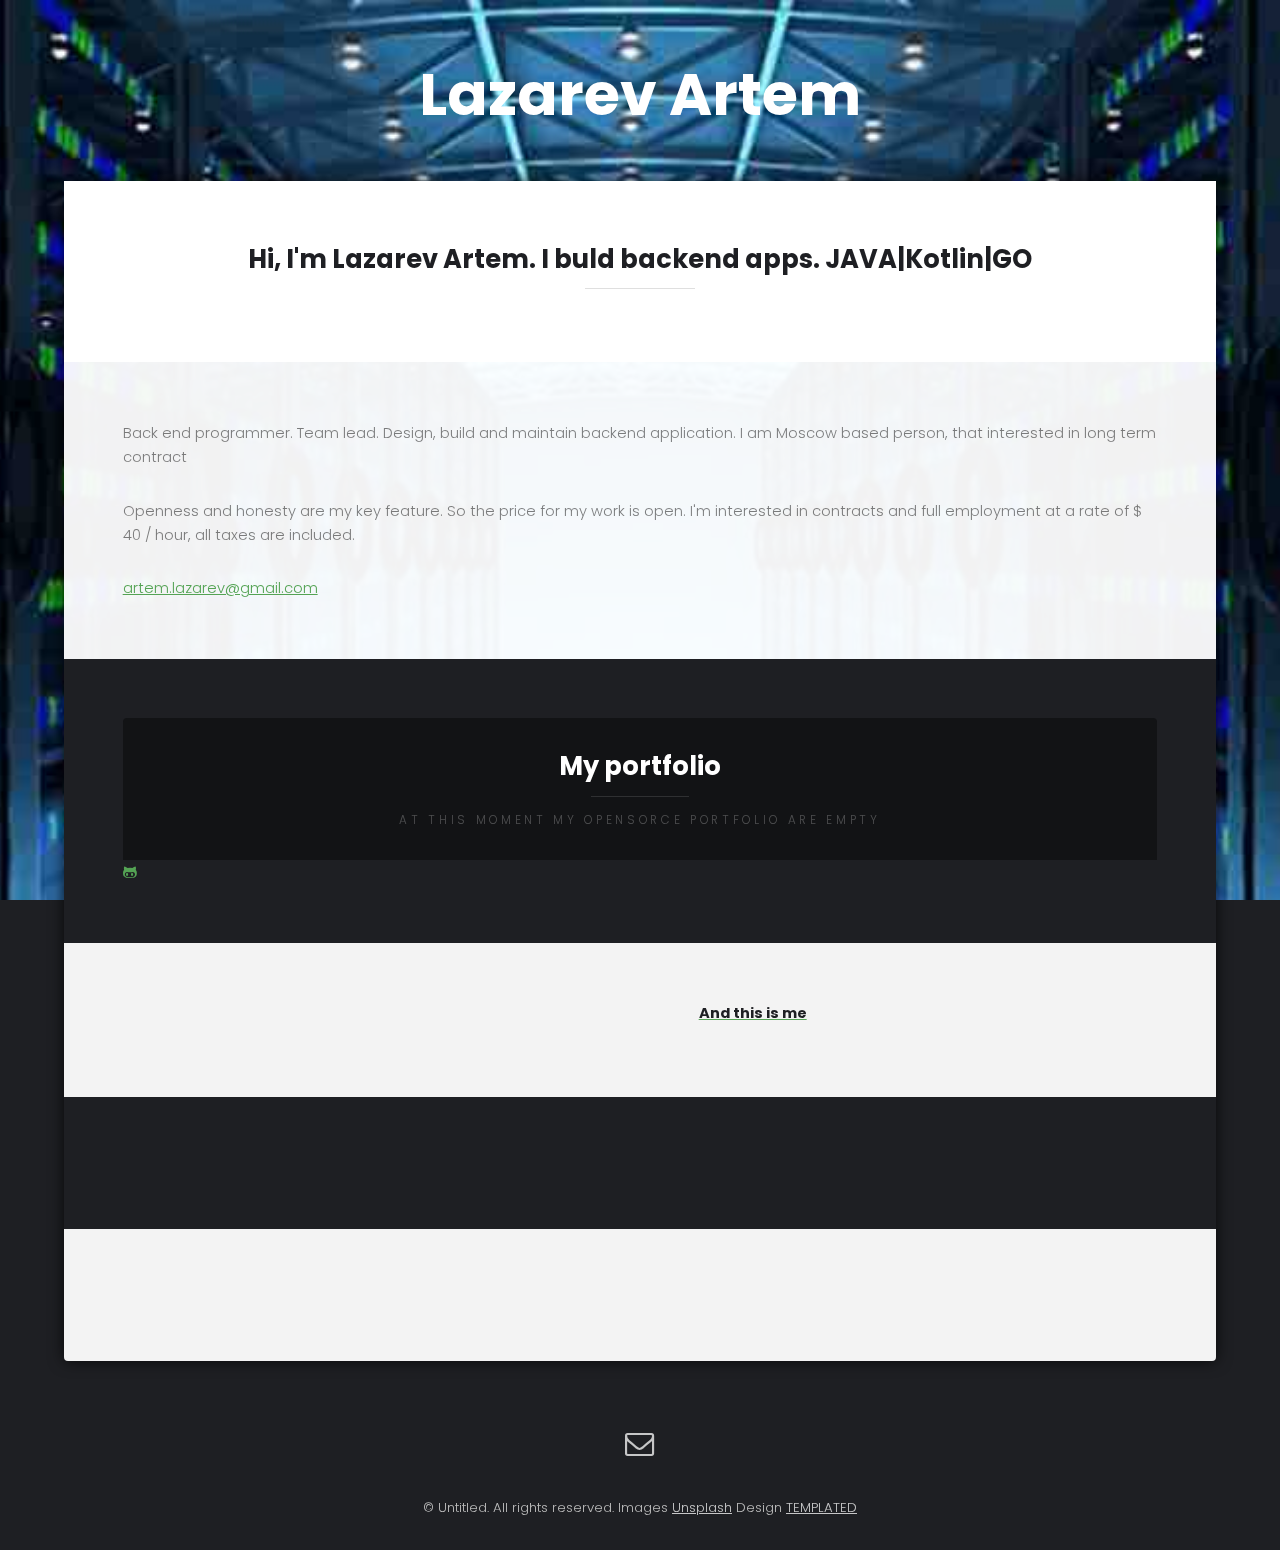
==== commit 14b049f7: "delete unnecessary" ====
--- a/www/index.html
+++ b/www/index.html
@@ -2,12 +2,13 @@
 
 <html>
 	<head>
-		<title>Artem Lazarev</title>
+		<title>LA</title>
 		<meta charset="utf-8" />
 		<meta name="viewport" content="width=device-width, initial-scale=1" />
 		<link rel="stylesheet" href="assets/css/main.css" />
-		<meta des  <meta name="description" content="Lazarev Artem Артем Лазарев" />
-		<script async src="https://www.googletagmanager.com/gtag/js?id=UA-123275744-1"></script>
+
+		<!--<script async src="https://www.googletagmanager.com/gtag/js?id=UA-123275744-1"></script>
+		-->
 	  <script>
 	    window.dataLayer = window.dataLayer || [];
 	    function gtag(){dataLayer.push(arguments);}
@@ -105,7 +106,20 @@
 								<p></p>
 							</div>
 						</div>
-
+						<div class="spotlight alt">
+							<div class="image flush"><img src="" alt="" /></div>
+							<div  class="inner">
+								<h3></h3>
+								<p></p>
+							</div>
+						</div>
+						<div class="spotlight">
+							<div class="image flush"><img src="" alt="" /></div>
+							<div class="inner">
+								<h3></h3>
+								<p></p>
+							</div>
+						</div>
 					</section>
 
 				</div>
@@ -115,8 +129,7 @@
 			<footer id="footer">
 				<div class="container">
 					<ul class="icons">
-						<li><a href="shop" class="icon fa-shopping-cart"><span class="label">Email</span></a></li>
-						<li><a href="admin" class="icon fa-envelope-o"><span class="label">Email</span></a></li>
+						<li><a href="#" class="icon fa-envelope-o"><span class="label">Email</span></a></li>
 					</ul>
 				</div>
 				<div class="copyright">
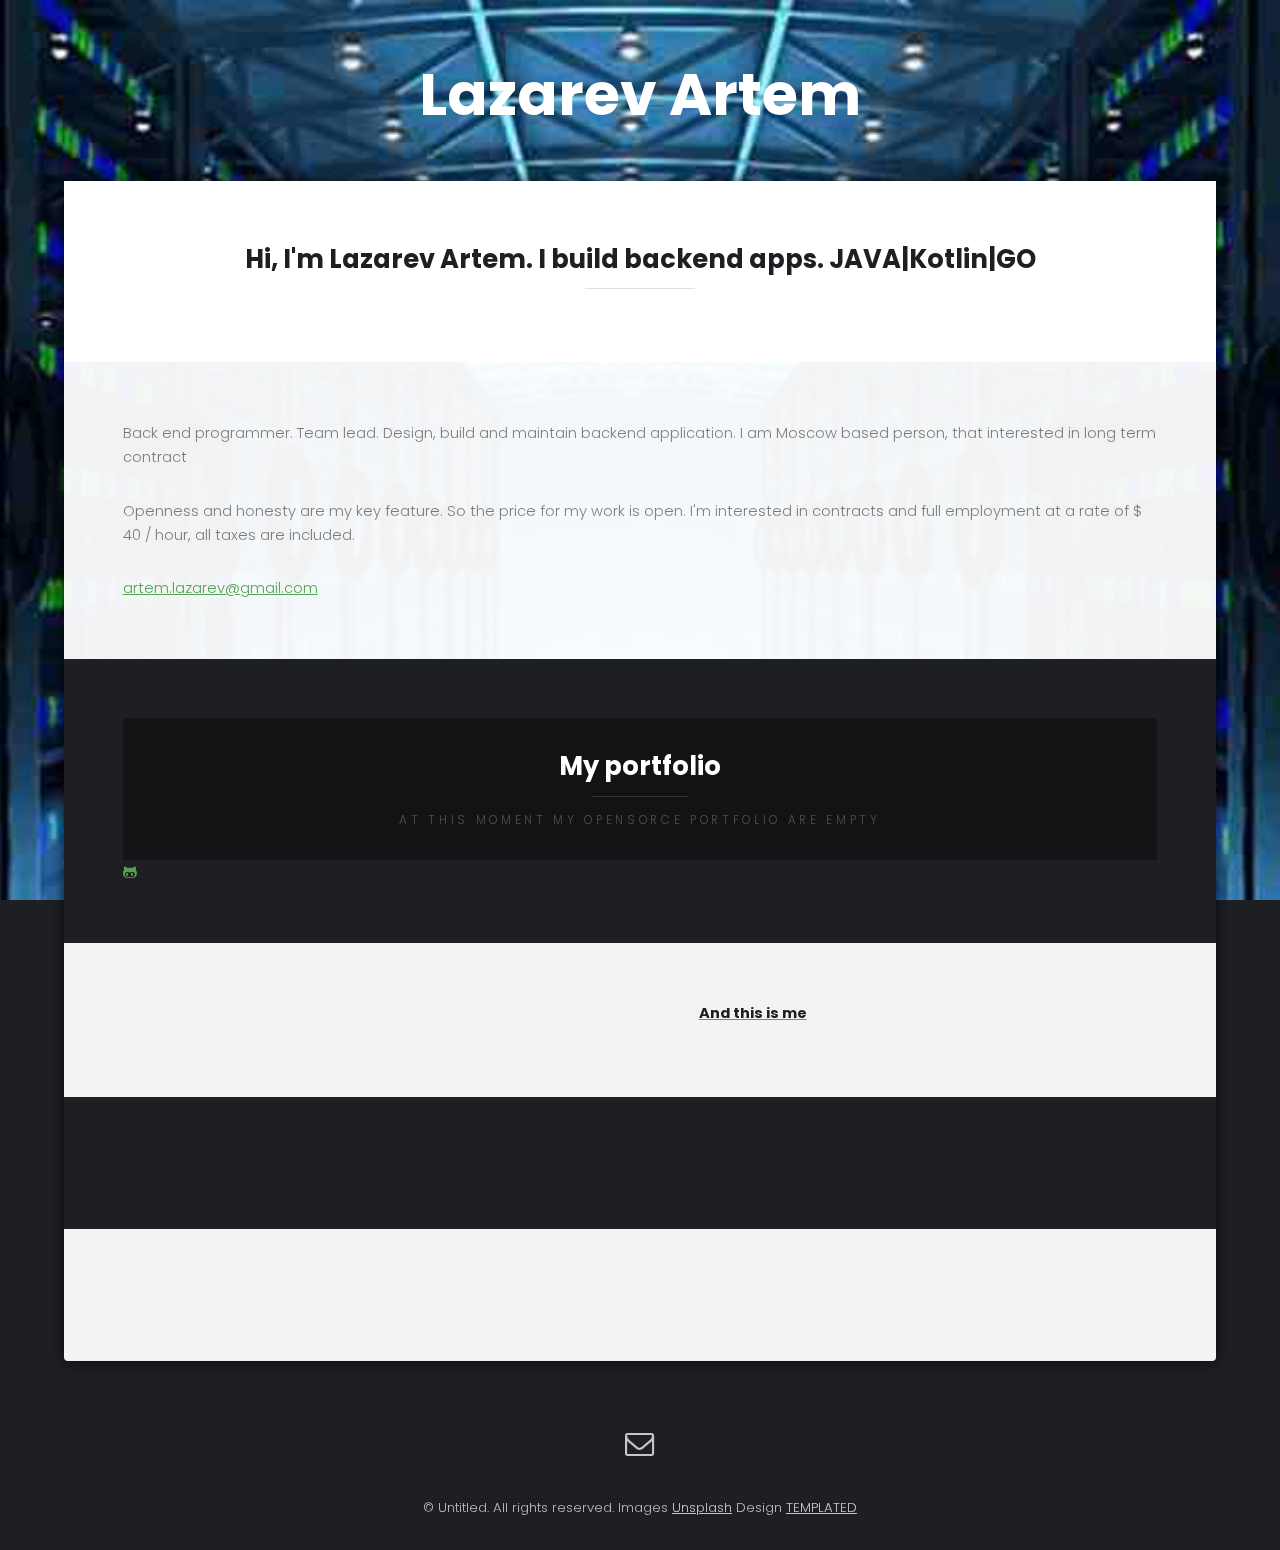
==== commit ee54266b: "reformat pages" ====
--- a/www/index.html
+++ b/www/index.html
@@ -1,148 +1,138 @@
 <!DOCTYPE HTML>
 
 <html>
-	<head>
-		<title>LA</title>
-		<meta charset="utf-8" />
-		<meta name="viewport" content="width=device-width, initial-scale=1" />
-		<link rel="stylesheet" href="assets/css/main.css" />
-
-		<!--<script async src="https://www.googletagmanager.com/gtag/js?id=UA-123275744-1"></script>
-		-->
-	  <script>
+<head>
+    <title>LA</title>
+    <meta charset="utf-8"/>
+    <meta name="viewport" content="width=device-width, initial-scale=1"/>
+    <link rel="stylesheet" href="assets/css/main.css"/>
+    <!--<script async src="https://www.googletagmanager.com/gtag/js?id=UA-123275744-1"></script>
+    -->
+    <script>
 	    window.dataLayer = window.dataLayer || [];
 	    function gtag(){dataLayer.push(arguments);}
 	    gtag('js', new Date());
 	  gtag('config', 'UA-123275744-1');
-	  </script>
 
-	</head>
-	<script type="text/javascript">
+    </script>
+</head>
+<script type="text/javascript">
 	    function gen_mail_to_link(lhs,rhs,subject) {
 	        document.write("<a href=\"mailto");
 	        document.write(":" + lhs + "@");
 	        document.write(rhs + "?subject=" + subject + "\">" + lhs + "@" + rhs + "<\/a>");
 	    }
-	</script>
 
-	<body>
+</script>
+<body>
+<header id="header">
+    <div class="logo"><a href="#">Lazarev Artem<span></span></a></div>
+</header>
+<section id="main">
+    <div class="inner">
+        <section id="one" class="wrapper style1">
+            <div class="image fit flush">
+                <img src="" alt=""/>
+            </div>
+            <header class="special">
+                <h2>Hi, I'm Lazarev Artem. I build backend apps. JAVA|Kotlin|GO</h2>
+                <p></p>
+            </header>
+            <div class="content">
+                <p>Back end programmer. Team lead. Design, build and maintain backend application. I am Moscow based
+                    person, that interested in long term contract </p>
+                <p>Openness and honesty are my key feature. So the price for my work is open. I'm interested in
+                    contracts and full employment at a rate of $ 40 / hour, all taxes are included.</p>
+                <p>
+                    <script type="text/javascript">
+								    gen_mail_to_link('artem.lazarev','gmail.com','mail from homepage');
 
-		<!-- Header -->
-			<header id="header">
-				<div class="logo"><a href="#">Lazarev Artem<span></span></a></div>
-			</header>
-		<!-- Main -->
-			<section id="main">
-				<div class="inner">
+                    </script>
+                <noscript>
+                    <em>Email address protected by JavaScript. Activate JavaScript to see the email.</em>
+                </noscript>
+                </p>
+            </div>
+        </section>
+        <section id="two" class="wrapper style2">
+            <header>
+                <h2>My portfolio</h2>
+                <p>At this moment my opensorce portfolio are empty</p>
+            </header>
+            <div class="content">
+                <div class="gallery">
+                    <div class="4u">
+                        <div class="image fit flush">
+                            <a href="https://developer.github.com/assets/images/hero-circuit-bg.svg"
+                               class="icon fa-github-alt"><span class="label">github profile</span></a>
+                        </div>
+                    </div>
+                    <div>
+                        <div class="image fit flush">
+                            <a href=""><img src="" alt=""/></a>
+                        </div>
+                    </div>
+                    <div>
+                        <div class="image fit flush">
+                            <a href=""><img src="" alt=""/></a>
+                        </div>
+                    </div>
+                    <div>
+                        <div class="image fit flush">
+                            <a href=""><img src="" alt=""/></a>
+                        </div>
+                    </div>
+                </div>
+            </div>
+        </section>
+        <section id="three" class="wrapper">
+            <div class="spotlight">
+                <div class="4u gallery">
+                    <div class="image left">
+                        <a href="https://pp.userapi.com/c630120/v630120530/25cd3/kszMlzkMTBA.jpg">
+                            <img src="https://pp.userapi.com/c630120/v630120889/5b6c9/kuyHldd5pmo.jpg?ava=1" alt=""/>
+                    </div>
+                </div>
+                <div class="inner">
+                    <h1>And this is me</h1>
+                    <p></p>
+                </div>
+            </div>
+            <div class="spotlight alt">
+                <div class="image flush"><img src="" alt=""/></div>
+                <div class="inner">
+                    <h3></h3>
+                    <p></p>
+                </div>
+            </div>
+            <div class="spotlight">
+                <div class="image flush"><img src="" alt=""/></div>
+                <div class="inner">
+                    <h3></h3>
+                    <p></p>
+                </div>
+            </div>
+        </section>
+    </div>
+</section>
+<footer id="footer">
+    <div class="container">
+        <ul class="icons">
+            <li><a href="#" class="icon fa-envelope-o"><span class="label">Email</span></a></li>
+        </ul>
+    </div>
+    <div class="copyright">
+        &copy; Untitled. All rights reserved. Images <a href="https://unsplash.com">Unsplash</a> Design <a
+            href="https://templated.co">TEMPLATED</a>
+    </div>
+</footer>
 
-				<!-- One -->
-					<section id="one" class="wrapper style1">
+<!-- Scripts -->
+<script src="assets/js/jquery.min.js"></script>
+<script src="assets/js/jquery.poptrox.min.js"></script>
+<script src="assets/js/skel.min.js"></script>
+<script src="assets/js/util.js"></script>
+<script src="assets/js/main.js"></script>
 
-						<div class="image fit flush">
-							<img src="" alt="" />
-						</div>
-						<header class="special">
-							<h2>Hi, I'm Lazarev Artem. I buld backend apps. JAVA|Kotlin|GO</h2>
-							<p></p>
-						</header>
-						<div class="content">
-							<p>Back end programmer. Team lead. Design, build and maintain backend application. I am Moscow based person, that interested in long term contract </p>
-							<p>Openness and honesty are my key feature. So the price for my work is open. I'm interested in contracts and full employment at a rate of $ 40 / hour, all taxes are included.</p>
-							<p>
-								<script type="text/javascript">
-								    gen_mail_to_link('artem.lazarev','gmail.com','mail from homepage');
-								</script>
-								<noscript>
-								  <em>Email address protected by JavaScript. Activate JavaScript to see the email.</em>
-								</noscript>
-							</p>
-
-						</div>
-					</section>
-
-				<!-- Two -->
-					<section id="two" class="wrapper style2">
-						<header>
-							<h2>My portfolio</h2>
-							<p>At this moment my opensorce portfolio are empty</p>
-						</header>
-						<div class="content">
-							<div class="gallery">
-								<div class="4u">
-									<div class="image fit flush">
-										<a href="https://developer.github.com/assets/images/hero-circuit-bg.svg" class="icon fa-github-alt"><span class="label">github profile</span></a>
-									</div>
-								</div>
-								<div>
-									<div class="image fit flush">
-										<a href=""><img src="" alt="" /></a>
-									</div>
-								</div>
-								<div>
-									<div class="image fit flush">
-										<a href=""><img src="" alt="" /></a>
-									</div>
-								</div>
-								<div>
-									<div class="image fit flush">
-										<a href=""><img src="" alt="" /></a>
-									</div>
-								</div>
-							</div>
-						</div>
-					</section>
-
-				<!-- Three -->
-					<section id="three" class="wrapper">
-						<div class="spotlight">
-							<div class="4u gallery">
-								<div class="image left">
-									<a href="https://pp.userapi.com/c630120/v630120530/25cd3/kszMlzkMTBA.jpg">
-									<img src="https://pp.userapi.com/c630120/v630120889/5b6c9/kuyHldd5pmo.jpg?ava=1" alt="" />
-								</div>
-							</div>
-							<div class="inner">
-								<h1>And this is me</h1>
-								<p></p>
-							</div>
-						</div>
-						<div class="spotlight alt">
-							<div class="image flush"><img src="" alt="" /></div>
-							<div  class="inner">
-								<h3></h3>
-								<p></p>
-							</div>
-						</div>
-						<div class="spotlight">
-							<div class="image flush"><img src="" alt="" /></div>
-							<div class="inner">
-								<h3></h3>
-								<p></p>
-							</div>
-						</div>
-					</section>
-
-				</div>
-			</section>
-
-		<!-- Footer -->
-			<footer id="footer">
-				<div class="container">
-					<ul class="icons">
-						<li><a href="#" class="icon fa-envelope-o"><span class="label">Email</span></a></li>
-					</ul>
-				</div>
-				<div class="copyright">
-					&copy; Untitled. All rights reserved. Images <a href="https://unsplash.com">Unsplash</a> Design <a href="https://templated.co">TEMPLATED</a>
-				</div>
-			</footer>
-
-		<!-- Scripts -->
-			<script src="assets/js/jquery.min.js"></script>
-			<script src="assets/js/jquery.poptrox.min.js"></script>
-			<script src="assets/js/skel.min.js"></script>
-			<script src="assets/js/util.js"></script>
-			<script src="assets/js/main.js"></script>
-
-	</body>
+</body>
 </html>
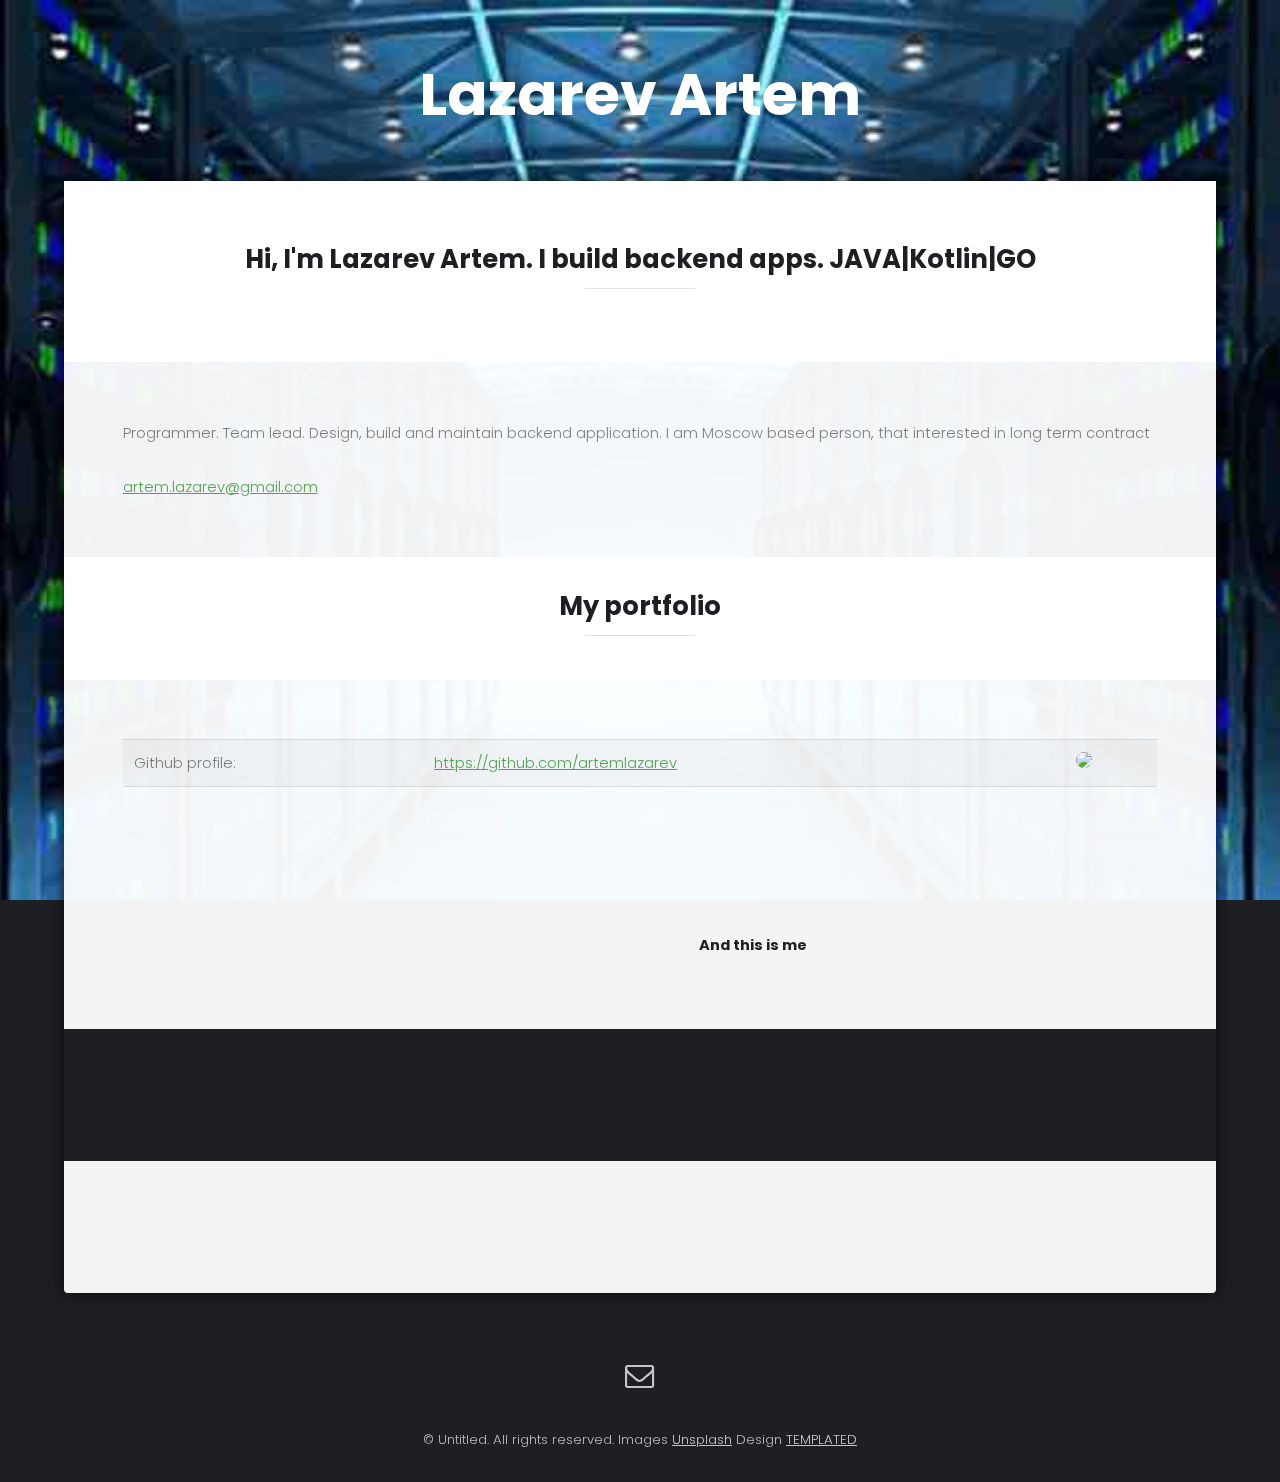
==== commit 1de92755: "reformat pages" ====
--- a/www/index.html
+++ b/www/index.html
@@ -13,7 +13,6 @@
 	    function gtag(){dataLayer.push(arguments);}
 	    gtag('js', new Date());
 	  gtag('config', 'UA-123275744-1');
-
     </script>
 </head>
 <script type="text/javascript">
@@ -22,7 +21,6 @@
 	        document.write(":" + lhs + "@");
 	        document.write(rhs + "?subject=" + subject + "\">" + lhs + "@" + rhs + "<\/a>");
 	    }
-
 </script>
 <body>
 <header id="header">
@@ -39,58 +37,46 @@
                 <p></p>
             </header>
             <div class="content">
-                <p>Back end programmer. Team lead. Design, build and maintain backend application. I am Moscow based
+                <p>Programmer. Team lead. Design, build and maintain backend application. I am Moscow based
                     person, that interested in long term contract </p>
-                <p>Openness and honesty are my key feature. So the price for my work is open. I'm interested in
-                    contracts and full employment at a rate of $ 40 / hour, all taxes are included.</p>
-                <p>
-                    <script type="text/javascript">
-								    gen_mail_to_link('artem.lazarev','gmail.com','mail from homepage');
-
-                    </script>
+                <p></p>
+                <script type="text/javascript">
+                    gen_mail_to_link('artem.lazarev','gmail.com','mail from homepage');
+                </script>
                 <noscript>
                     <em>Email address protected by JavaScript. Activate JavaScript to see the email.</em>
                 </noscript>
-                </p>
             </div>
         </section>
-        <section id="two" class="wrapper style2">
+        <section id="two" class="wrapper style1">
             <header>
                 <h2>My portfolio</h2>
-                <p>At this moment my opensorce portfolio are empty</p>
             </header>
             <div class="content">
-                <div class="gallery">
-                    <div class="4u">
-                        <div class="image fit flush">
-                            <a href="https://developer.github.com/assets/images/hero-circuit-bg.svg"
-                               class="icon fa-github-alt"><span class="label">github profile</span></a>
-                        </div>
-                    </div>
-                    <div>
-                        <div class="image fit flush">
-                            <a href=""><img src="" alt=""/></a>
-                        </div>
-                    </div>
-                    <div>
-                        <div class="image fit flush">
-                            <a href=""><img src="" alt=""/></a>
-                        </div>
-                    </div>
-                    <div>
-                        <div class="image fit flush">
-                            <a href=""><img src="" alt=""/></a>
-                        </div>
-                    </div>
-                </div>
+                <table>
+                    <tbody>
+                    <tr>
+                        <td>Github profile:</td>
+                        <td>
+                            <a href="https://github.com/artemlazarev">https://github.com/artemlazarev</a>
+                        </td>
+                        <td>
+                            <a href="https://github.com/artemlazarev">
+                                <img src="https://github.com/artemlazarev.png?size=40" style="border-radius: 100%"/>
+                            </a>
+                        </td>
+                    </tr>
+                    </tbody>
+                </table>
             </div>
         </section>
-        <section id="three" class="wrapper">
+        <section id="three" class="">
             <div class="spotlight">
                 <div class="4u gallery">
                     <div class="image left">
                         <a href="https://pp.userapi.com/c630120/v630120530/25cd3/kszMlzkMTBA.jpg">
                             <img src="https://pp.userapi.com/c630120/v630120889/5b6c9/kuyHldd5pmo.jpg?ava=1" alt=""/>
+                        </a>
                     </div>
                 </div>
                 <div class="inner">
--- a/www/assets/css/main.css
+++ b/www/assets/css/main.css
@@ -3173,4 +3173,7 @@
 				padding: 1rem 0 0.1rem 0 ;
 			}
 
+		}
+		avatar{
+		    border-radius: 100%;
 		}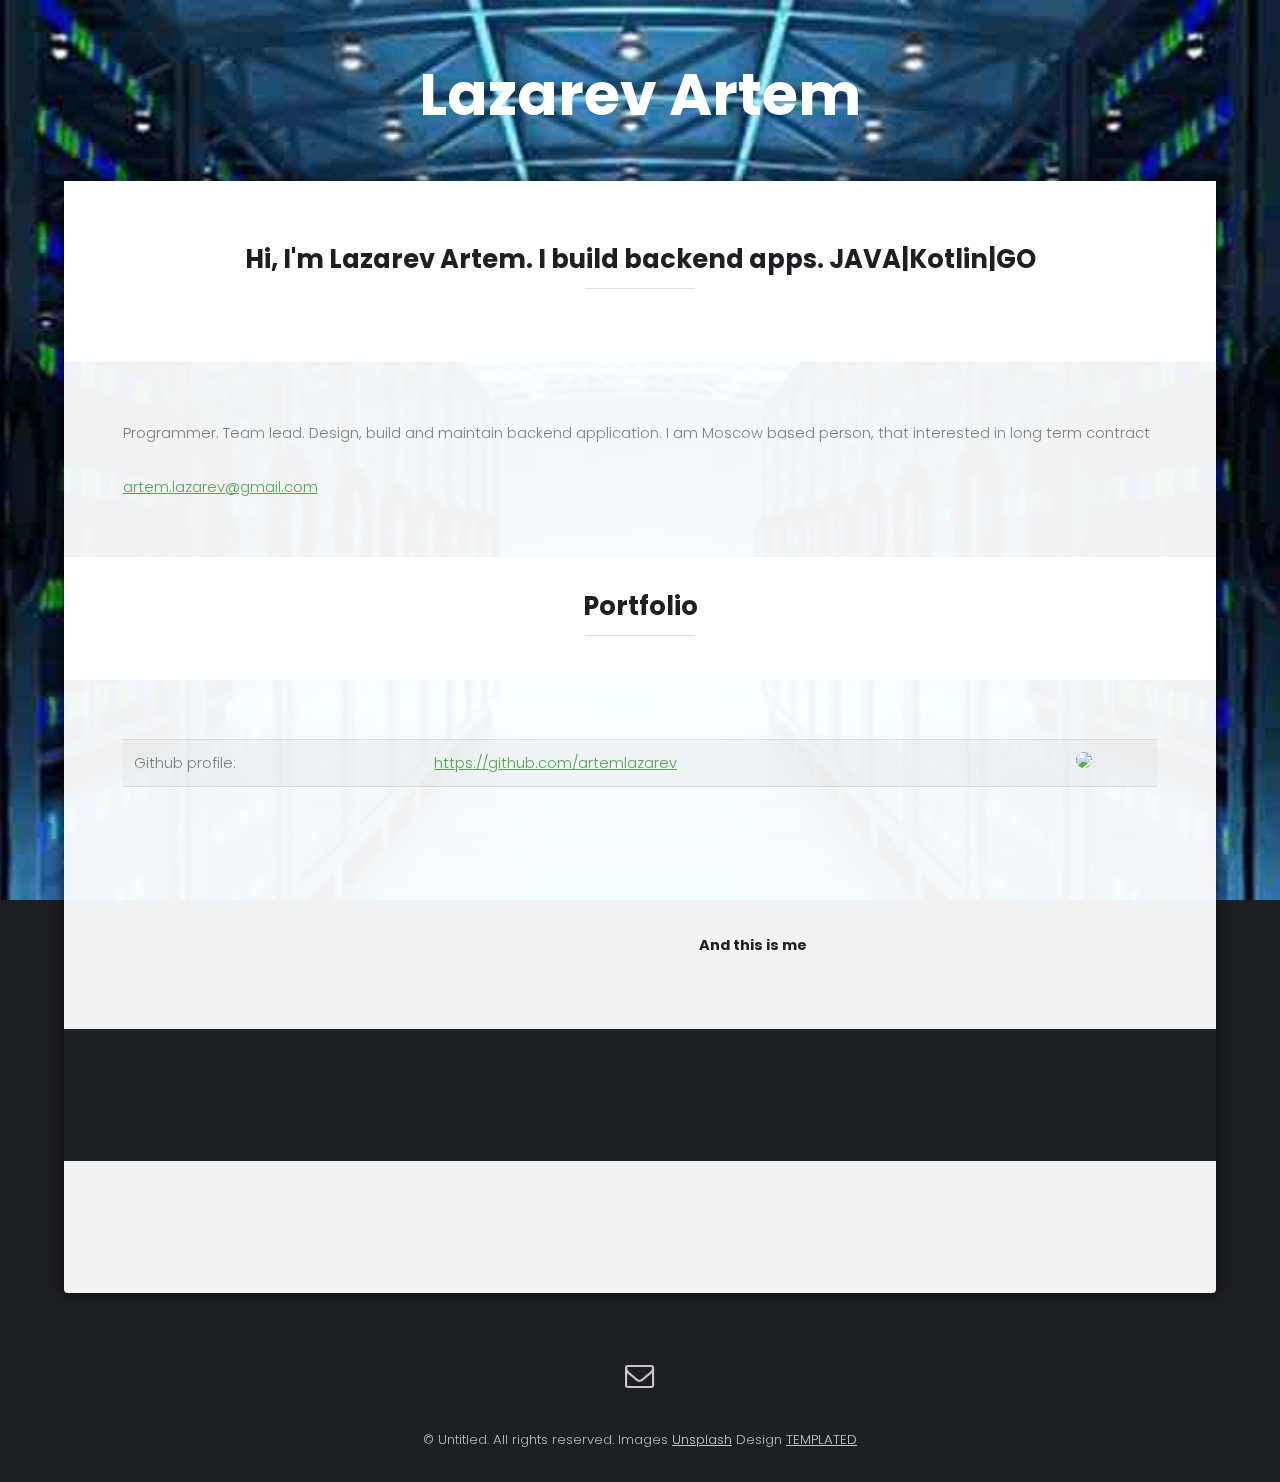
==== commit b7cb116f: "reformat pages" ====
--- a/www/index.html
+++ b/www/index.html
@@ -50,7 +50,7 @@
         </section>
         <section id="two" class="wrapper style1">
             <header>
-                <h2>My portfolio</h2>
+                <h2>Portfolio</h2>
             </header>
             <div class="content">
                 <table>
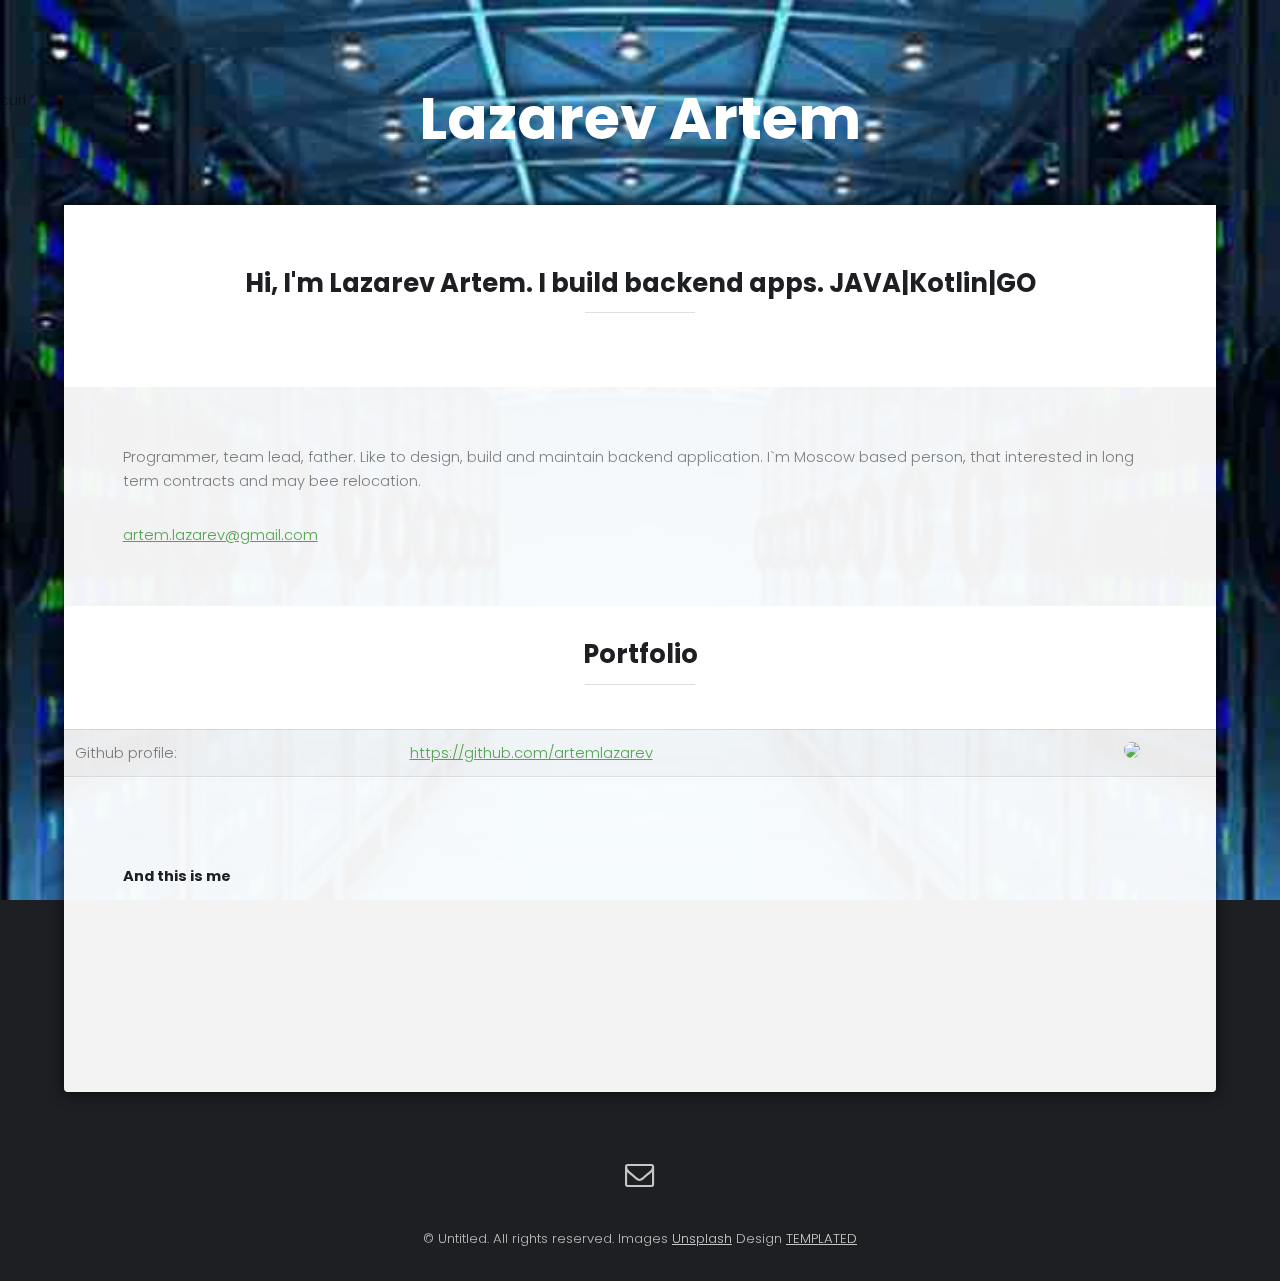
==== commit 0e581034: "content" ====
--- a/www/index.html
+++ b/www/index.html
@@ -15,6 +15,9 @@
 	  gtag('config', 'UA-123275744-1');
     </script>
 </head>
+
+
+curl
 <script type="text/javascript">
 	    function gen_mail_to_link(lhs,rhs,subject) {
 	        document.write("<a href=\"mailto");
@@ -37,8 +40,7 @@
                 <p></p>
             </header>
             <div class="content">
-                <p>Programmer. Team lead. Design, build and maintain backend application. I am Moscow based
-                    person, that interested in long term contract </p>
+                <p>Programmer, team lead, father. Like to design, build and maintain backend application. I`m Moscow based person, that interested in long term contracts and may bee relocation. </p>
                 <p></p>
                 <script type="text/javascript">
                     gen_mail_to_link('artem.lazarev','gmail.com','mail from homepage');
@@ -52,7 +54,6 @@
             <header>
                 <h2>Portfolio</h2>
             </header>
-            <div class="content">
                 <table>
                     <tbody>
                     <tr>
@@ -68,27 +69,19 @@
                     </tr>
                     </tbody>
                 </table>
-            </div>
         </section>
         <section id="three" class="">
             <div class="spotlight">
+                <div class="inner">
+                    <h1>And this is me</h1>
+                    <p></p>
+                </div>
                 <div class="4u gallery">
                     <div class="image left">
                         <a href="https://pp.userapi.com/c630120/v630120530/25cd3/kszMlzkMTBA.jpg">
                             <img src="https://pp.userapi.com/c630120/v630120889/5b6c9/kuyHldd5pmo.jpg?ava=1" alt=""/>
                         </a>
                     </div>
-                </div>
-                <div class="inner">
-                    <h1>And this is me</h1>
-                    <p></p>
-                </div>
-            </div>
-            <div class="spotlight alt">
-                <div class="image flush"><img src="" alt=""/></div>
-                <div class="inner">
-                    <h3></h3>
-                    <p></p>
                 </div>
             </div>
             <div class="spotlight">
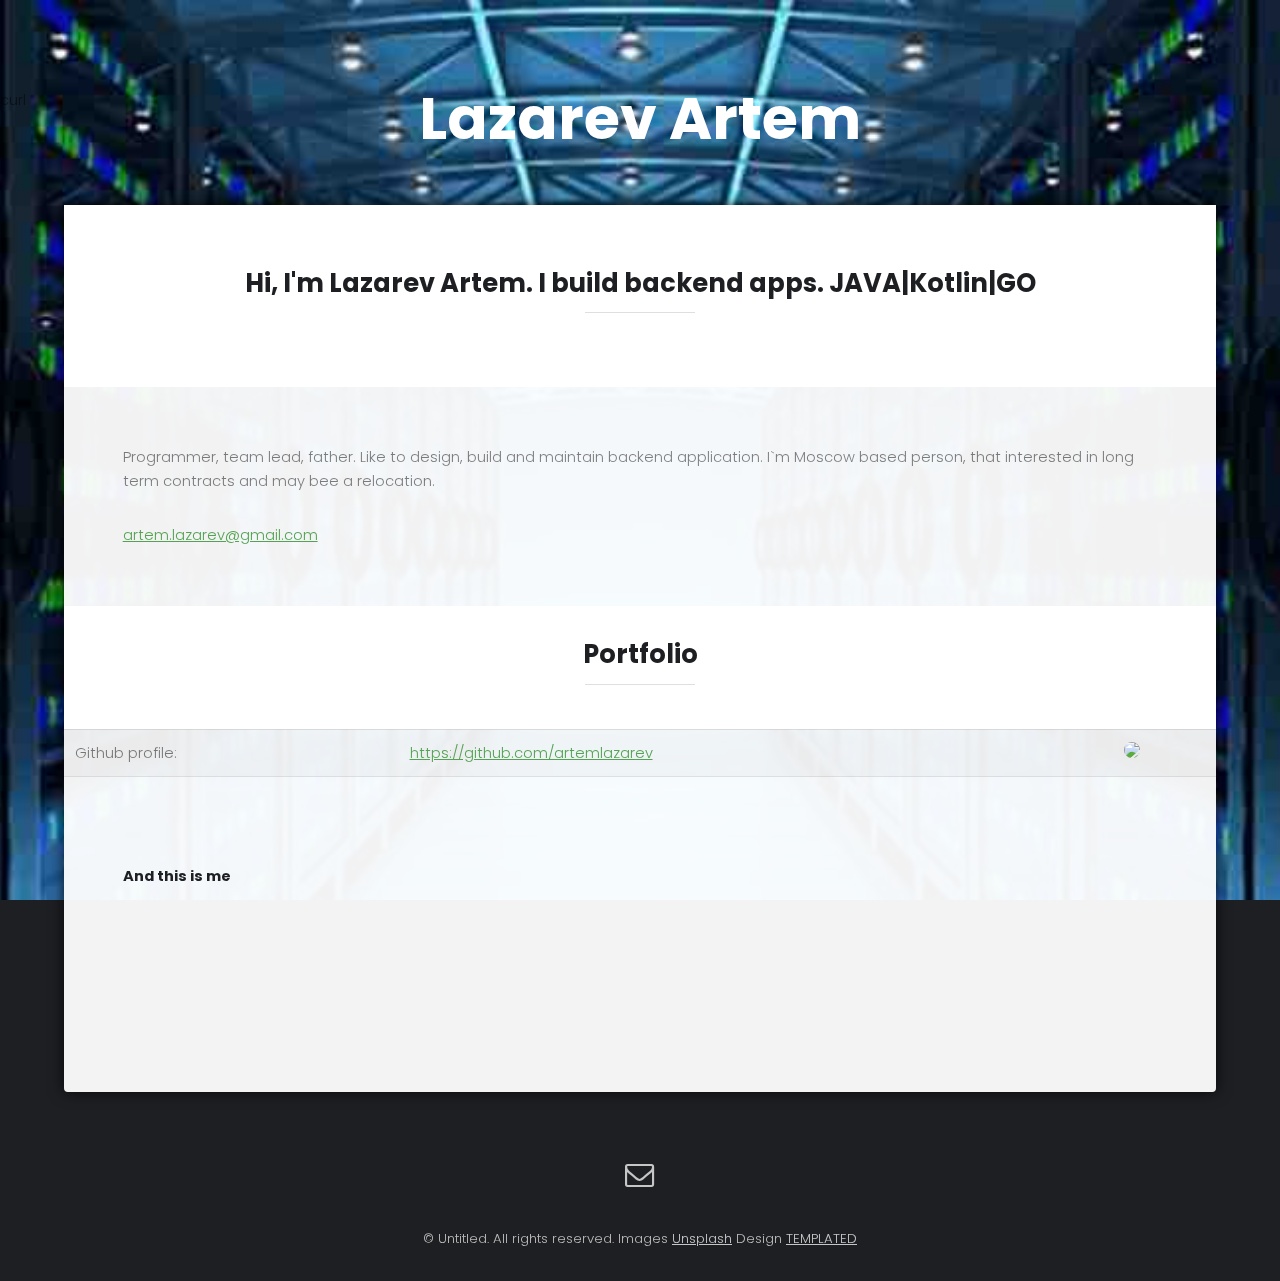
==== commit d62be6a1: "content" ====
--- a/www/index.html
+++ b/www/index.html
@@ -40,7 +40,7 @@
                 <p></p>
             </header>
             <div class="content">
-                <p>Programmer, team lead, father. Like to design, build and maintain backend application. I`m Moscow based person, that interested in long term contracts and may bee relocation. </p>
+                <p>Programmer, team lead, father. Like to design, build and maintain backend application. I`m Moscow based person, that interested in long term contracts and may bee a relocation. </p>
                 <p></p>
                 <script type="text/javascript">
                     gen_mail_to_link('artem.lazarev','gmail.com','mail from homepage');
